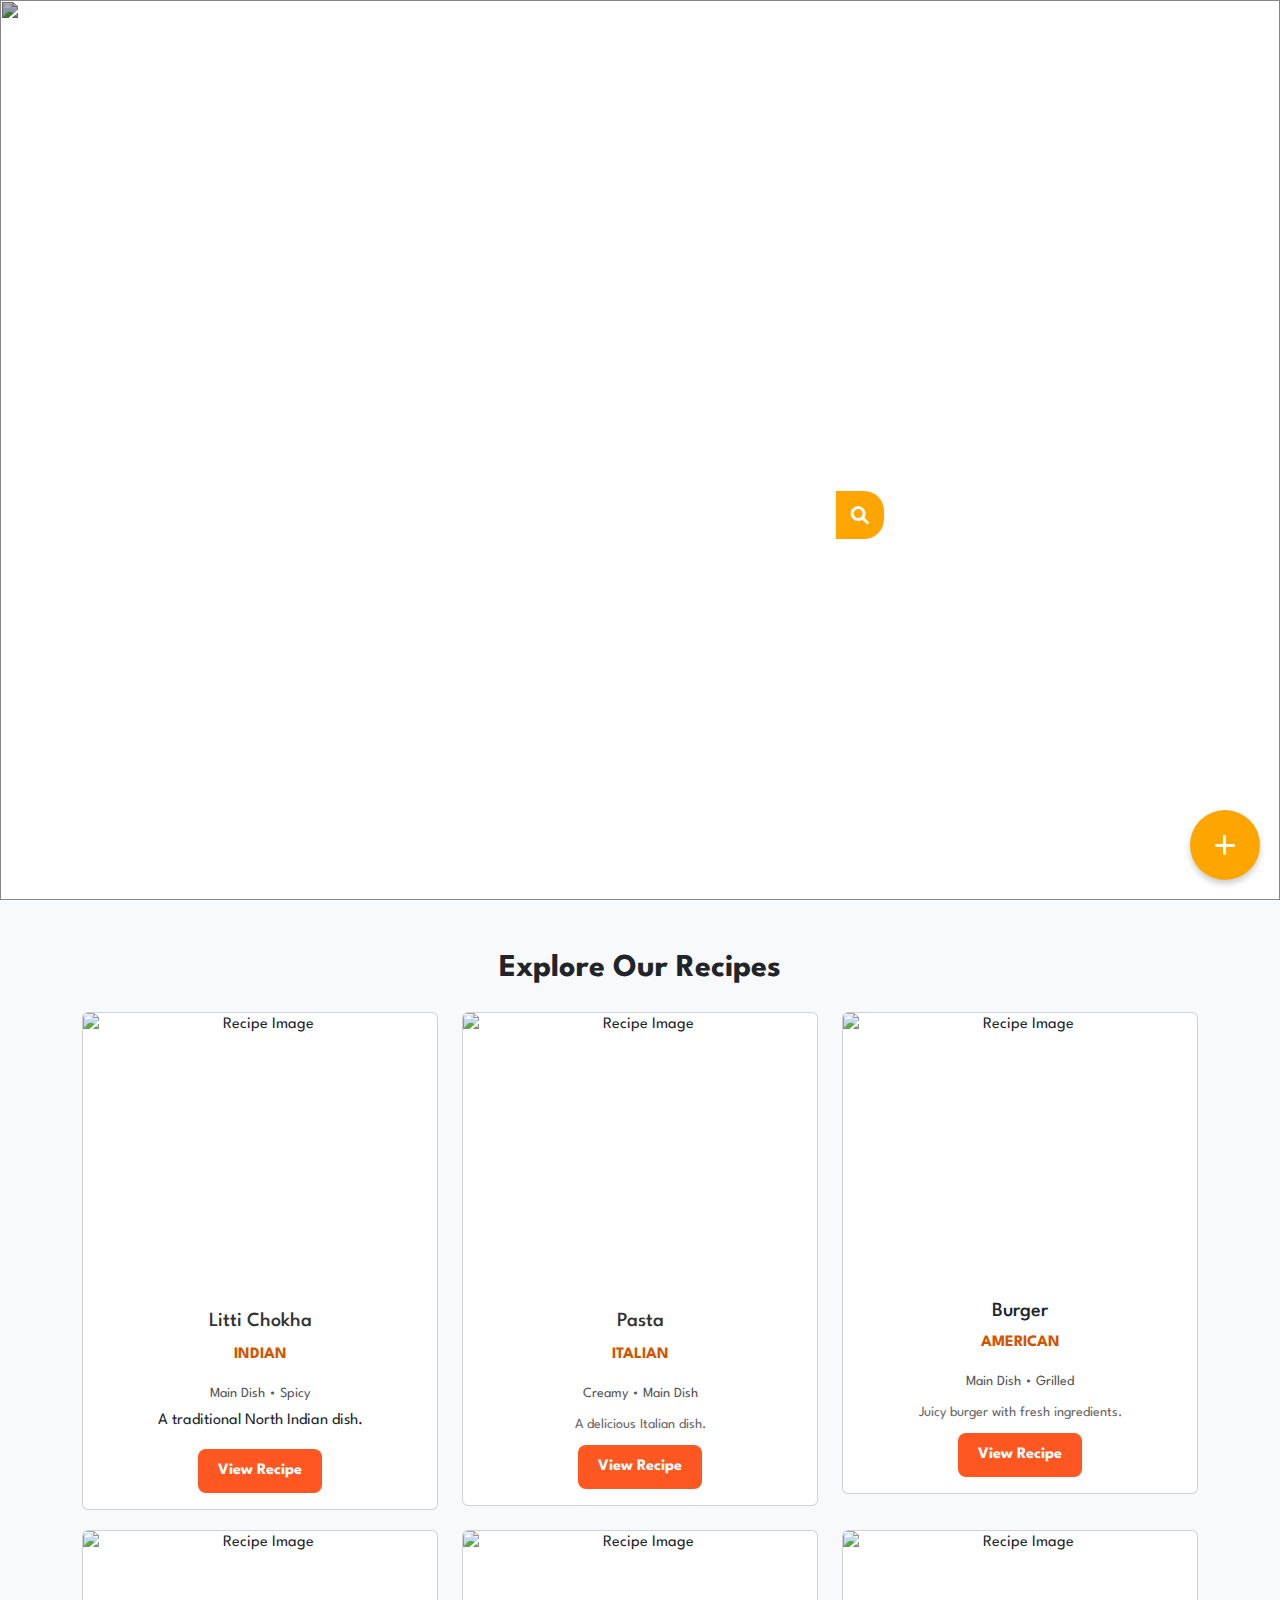
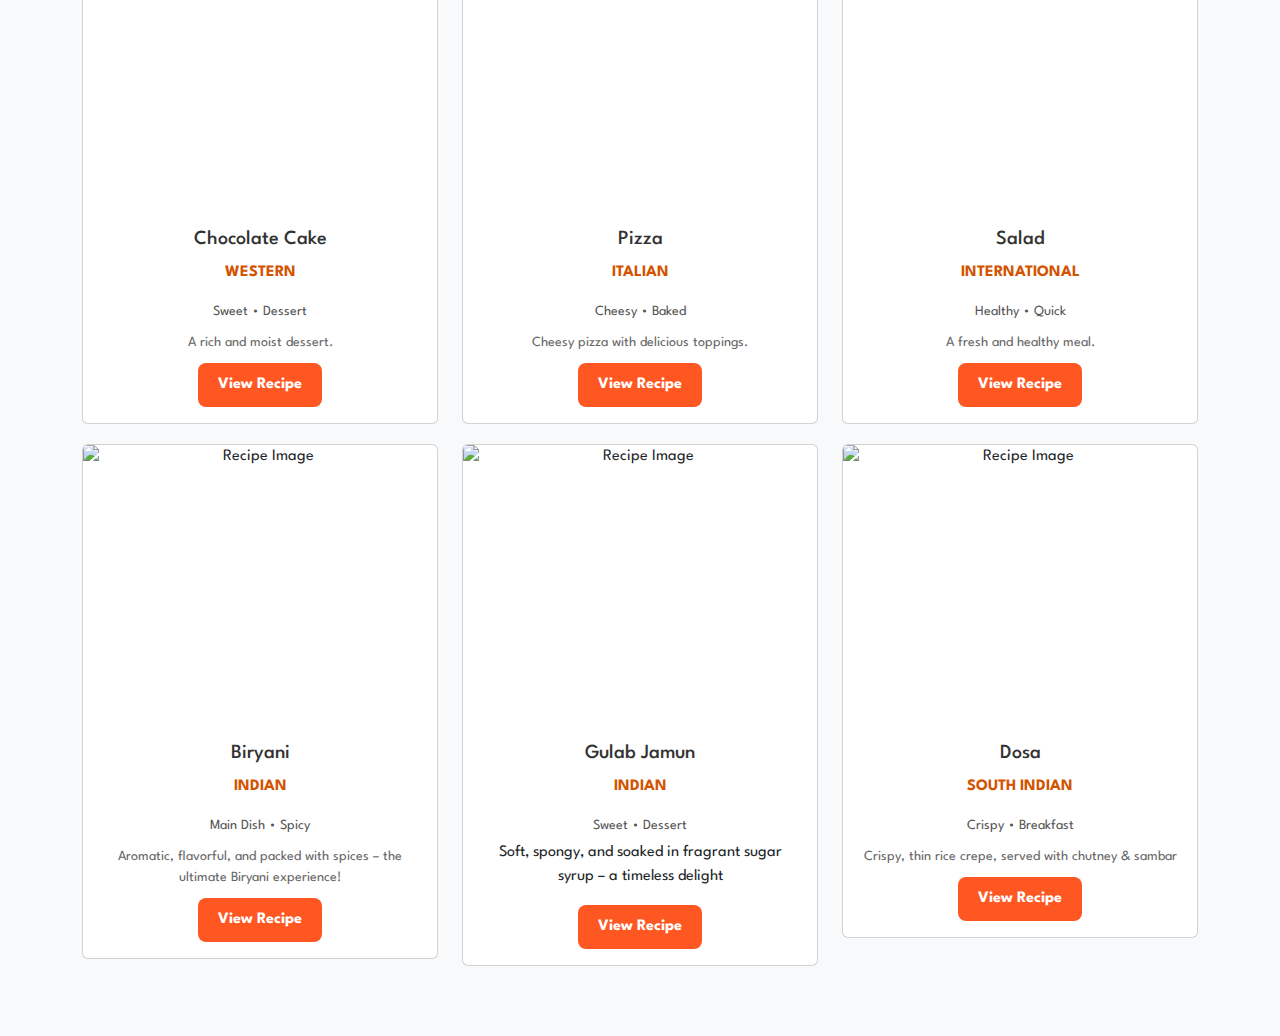
==== frontend/index.html @ 62b8832f "upload" ====
<!DOCTYPE html>
<html lang="en">
<head>
    <meta charset="UTF-8">
    <meta name="viewport" content="width=device-width, initial-scale=1.0">
    <title>Document</title>
    <link rel="stylesheet" href="styles.css">
    <link rel="stylesheet" href="https://cdnjs.cloudflare.com/ajax/libs/font-awesome/6.0.0/css/all.min.css">
    <link href="https://cdn.jsdelivr.net/npm/bootstrap@5.3.0/dist/css/bootstrap.min.css" rel="stylesheet">
</head>
<body>
    <button class="upload-btn" data-bs-target="#addRecipe1ModalToggle" data-bs-toggle="modal">
        <i class="fa-solid fa-plus"></i>
    </button>

    <div class="modal fade" id="addRecipe1ModalToggle" aria-hidden="true" aria-labelledby="addRecipe1ModalToggleLabel" tabindex="-1">
        <div class="modal-dialog modal-dialog-centered">
          <div class="modal-content">
            <div class="modal-header">
              <h1 class="modal-title fs-5" id="addRecipe1ModalToggleLabel">ADD RECIPE</h1>
              <button type="button" class="btn-close" data-bs-dismiss="modal" aria-label="Close"></button>
            </div>
            <div class="modal-body">
                <!-- <div class="progress-container">
                    <div class="step active">1</div>
                    <div class="step">2</div>
                    <div class="step">3</div>
                    <div class="step">4</div>
                </div> -->
                <p><strong>Step 1: Add Basic Recipe Information</strong></p>

                <form id="recipeForm1" action="#" method="GET">
                    <div >
                        <label for="title" >Title</label>
                        <input type="text"  id="title" placeholder="Enter recipe title" required>
                    </div>

                    <div >
                        <label for="description">Description</label>
                        <textarea  id="description" rows="3" cols="50" placeholder="Enter recipe description"></textarea>
                    </div>

                    <div >
                        <label for="dropdown">Cuisine:</label>
                        <div class="dropdown">
                            <button class="dropdown-btn dropdown-toggle" type="button" data-bs-toggle="dropdown" aria-expanded="false">
                                Select cuisines
                            </button>
                            <ul class="dropdown-menu">
                              <li class="dropdown-item" onclick="selectCuisine('Mexican')">Mexican</li>
                              <li class="dropdown-item" onclick="selectCuisine('Indian')">Indian</li>
                              <li class="dropdown-item" onclick="selectCuisine('Italian')">Italian</li>
                              <li class="dropdown-item" onclick="selectCuisine('Chinese')">Chinese</li>                              
                            </ul>
                        </div>
                        <div class="selected-cuisine" id="selected-cuisine"></div>                     
                    </div>

                    <div>
                        <label >Veg/Non-Veg</label>
                        <div class="radio-group">
                            <div class="veg" >
                                <input type="radio" id="veg" name="type" value="veg" checked>
                                <label for="veg">Veg</label>
                            </div>                                   
                            <div class="non-veg">
                                <input type="radio" id="nonveg" name="type" value="nonveg">
                                <label for="nonveg">Non-Veg</label>
                            </div>                                    
                        </div>
                    </div>
                </form>
                <div class="buttons">
                    <button type="button" class="close-btn" data-bs-dismiss="modal">Close</button>
                    <button type="button" class="next-btn" data-bs-target="#addRecipe2ModalToggle2" data-bs-toggle="modal">Next</button>
                </div>
            </div>                
            </div>
          </div>
        </div>
      </div>


      <div class="modal fade" id="addRecipe2ModalToggle2" aria-hidden="true" aria-labelledby="addRecipe2ModalToggleLabel2" tabindex="-1">
        <div class="modal-dialog modal-dialog-centered">
          <div class="modal-content">
            <div class="modal-header">
              <h1 class="modal-title fs-5" id="addRecipe2ModalToggleLabel2">ADD RECIPES</h1>
              <button type="button" class="btn-close" data-bs-dismiss="modal" aria-label="Close"></button>
            </div>
            <div class="modal-body">
                <p><strong>Step 2: Add Tags and Captions</strong></p>
                <form id="recipeForm2" action="#" method="GET">
                        <label for="dropdown">Tags:</label>
                        <div class="dropdown">
                            <button class="dropdown-btn dropdown-toggle" type="button" data-bs-toggle="dropdown" aria-expanded="false">
                                Select tags
                            </button>
                            <ul class="dropdown-menu">
                              <li class="dropdown-item" onclick="selectTag('Healthy')">Healthy</li>
                              <li class="dropdown-item" onclick="selectTag('Vegan')">Vegan</li>
                              <li class="dropdown-item" onclick="selectTag('Dessert')">Dessert</li>
                              <li class="dropdown-item" onclick="selectTag('Main Dish')">Main Dish</li>  
                              <li class="dropdown-item" onclick="selectTag('Soup')">Soup</li>  
                              <li class="dropdown-item" onclick="selectTag('Salad')">Salad</li>                              
                            </ul>
                        </div>
                        <div class="selected-tag" id="selected-tag"></div>
                        <div>
                            <label for="caption">Caption</label>
                            <textarea  id="caption" rows="2" cols="50" placeholder="Enter a caption for your recipe"></textarea>
                        </div>
                </form>
                <div class="buttons">
                    <button type="button" class="close-btn" data-bs-dismiss="modal">Close</button>
                <div>
                    <button type="button" class="back-btn" data-bs-target="#addRecipe1ModalToggle" data-bs-toggle="modal">Back</button>
                    <button type="button" class="next-btn" data-bs-target="#addRecipe3ModalToggle3" data-bs-toggle="modal">Next</button>
                </div>                
                </div>
            </div>
          </div>
        </div>
      </div>
  


      <div class="modal fade" id="addRecipe3ModalToggle3" aria-hidden="true" aria-labelledby="addRecipe3ModalToggleLabel3" tabindex="-1">
        <div class="modal-dialog modal-dialog-centered">
          <div class="modal-content">
            <div class="modal-header">
              <h1 class="modal-title fs-5" id="addRecipe3ModalToggleLabel3">ADD RECIPES</h1>
              <button type="button" class="btn-close" data-bs-dismiss="modal" aria-label="Close"></button>
            </div>
            <div class="modal-body">
                <p><strong>Step 3: Add Ingredients and Steps</strong></p>
                <form id="recipeForm3" action="#" method="GET">    
                    <div >
                        <label for="ingredients" >Ingredients:</label>
                        <input type="text"  id="ingredients" placeholder="Enter the ingredients">
                    </div>
                    <div class="selected-ingredients" id="selected-ingredients"></div>  
                    <div class="add-ing add-btn">Add Ingredient</div>    
                    
                    <div >
                        <label for="step">Steps:</label>
                        <textarea  id="step" rows="2" placeholder="Enter the steps"></textarea>
                    </div>
                    <div class="instructions" id="instructions"></div> 
                    <div class="add-step add-btn">Add the step</div>  
                </form>
                <div class="buttons">
                    <button type="button" class="close-btn" data-bs-dismiss="modal">Close</button>
                <div>
                    <button type="button" class="back-btn" data-bs-target="#addRecipe2ModalToggle2" data-bs-toggle="modal">Back</button>
                    <button type="button" class="next-btn" data-bs-target="#addRecipe4ModalToggle4" data-bs-toggle="modal">Next</button>
                </div>                
                </div>
            </div>
          </div>
        </div>
      </div>




      <div class="modal fade" id="addRecipe4ModalToggle4" aria-hidden="true" aria-labelledby="addRecipe4ModalToggleLabel4" tabindex="-1">
        <div class="modal-dialog modal-dialog-centered">
          <div class="modal-content">
            <div class="modal-header">
              <h1 class="modal-title fs-5" id="addRecipe4ModalToggleLabel4">ADD RECIPES</h1>
              <button type="button" class="btn-close" data-bs-dismiss="modal" aria-label="Close"></button>
            </div>
            <div class="modal-body">
                <p><strong>Step 4: Add an Image</strong></p>
                <form action="/upload" method="post" enctype="multipart/form-data">
                    <label for="file">Choose an image:</label>
                    <input type="file" id="file" name="file" accept="image/*">
                    <p id="file-error" style="color: red; display: none;">Only image files are allowed!</p>
                    <br>
                    <img id="preview" src="" alt="Image Preview">
                </form>        
                
                <div class="buttons">
                    <button type="button" class="close-btn" data-bs-dismiss="modal">Close</button>
                <div>
                    <button type="button" class="back-btn" data-bs-target="#addRecipe3ModalToggle3" data-bs-toggle="modal">Back</button>
                    <button type="button" class="next-btn">Post</button>
                </div>                
                </div>
            </div>
          </div>
        </div>
      </div>





    
      
    <main>
        <section class="title">
            <div class="bgimage">
                <img src="https://images.pexels.com/photos/1640773/pexels-photo-1640773.jpeg" alt="">
            </div>
            <div class="logo">
                <p>Recipe Nest</p>
            </div>
            <form action="#" method="GET" class="search">
                <div class="search-bar">
                    <input type="text" name="query" placeholder="Search for recipes...">
                </div>
                <button type="submit" class="search-button">
                    <i class="fa-solid fa-magnifying-glass"></i>
                </button>                
            </form>
            <div class="filter">
                <button type="button" data-bs-toggle="modal" data-bs-target="#filterModal">
                    <span>Advanced filter</span>
                    <i class="fa-solid fa-filter"></i>   
                </button>                             
            </div>
            <div class="modal fade" id="filterModal" tabindex="-1" aria-labelledby="filterModalLabel" aria-hidden="true">
                <div class="modal-dialog">
                    <div class="modal-content">
                        <div class="modal-header">
                            <h1 class="modal-title fs-5" id="filterModalLabel">Filter Recipes</h1>
                            <button type="button" class="btn-close" data-bs-dismiss="modal" aria-label="Close"></button>
                        </div>
                        <div class="modal-body">
                            <form action="#" method="GET" id="filterform">
                                <div class="radio-group">
                                    <div class="veg" >
                                        <input type="radio" id="veg" name="type" value="veg" checked>
                                        <label for="veg">Veg</label>
                                    </div>                                   
                                    <div class="non-veg">
                                        <input type="radio" id="nonveg" name="type" value="nonveg">
                                        <label for="nonveg">Non-Veg</label>
                                    </div>                                    
                                </div>
                        
                                <label for="cuisine">Select Cuisine:</label>
                                <select id="cuisine" name="cuisine">
                                    <option value="" disabled selected hidden>Choose Cuisine</option>
                                    <option value="indian">Indian</option>
                                    <option value="italian">Italian</option>
                                    <option value="chinese">Chinese</option>
                                    <option value="mexican">Mexican</option>
                                </select>
                        
                                <label for="ingredients">Ingredients (comma separated):</label>
                                <input type="text" id="ingredients" name="ingredients" placeholder="e.g., Tomato, Onion, Cheese">
                        
                                <label for="exclude">Exclude Ingredients:</label>
                                <input type="text" id="exclude" name="exclude" placeholder="e.g., Nuts, Dairy">
                        
                                <label for="sort">Sort Recipes By:</label>
                                <select id="sort" name="sort">
                                    <option value="">Select Sorting</option>
                                    <option value="time">Cooking Time</option>
                                    <option value="ingredients_count">Number of Ingredients</option>
                                </select> 
                                <div class="buttons">
                                    <button type="button" class="close-btn" data-bs-dismiss="modal">Close</button>
                                    <button type="submit" class="apply-btn">Search Recipes</button>                                      
                                </div> 
                                                 
                                
                            </form>
                        </div>
        
                    </div>
                </div>
            </div>
        </section>



    <!-- Recipe Section -->
    <section class="recipes-section">
        <h2 class="mb-4 fw-bold">Explore Our Recipes</h2>
        <div class="container">
            <div class="row">
                <!-- Recipe Card 1 -->
                <div class="col-md-6 col-lg-4">
                    <div class="card recipe-card">
                        <img src="https://www.secondrecipe.com/wp-content/uploads/2021/01/bihari-litti-chokha.jpg" class="card-img-top" alt="Recipe Image">
                        <div class="card-body">
                            <h3>Litti Chokha</h3>
                            <p class="cuisine">Indian</p>
                            <p class="tags">Main Dish • Spicy</p>
                            <p class="card-text">A traditional North Indian dish.</p>
                            <a href="#" class="recipe-btn">View Recipe</a>
                        </div>
                    </div>
                </div>

                <!-- Recipe Card 2 -->
                <div class="col-md-6 col-lg-4">
                    <div class="card recipe-card">
                        <img src="https://www.asouthernsoul.com/wp-content/uploads/2022/10/creamy-italian-sausage-pasta-1-3.jpg" class="card-img-top" alt="Recipe Image">
                        <div class="card-body">
                            <h3>Pasta</h3>
                            <p class="cuisine">Italian</p>
                            <p class="tags">Creamy • Main Dish</p>
                            <p class="description">A delicious Italian dish.</p>
                            <a href="#" class="recipe-btn">View Recipe</a>
                        </div>
                    </div>
                </div>

                <!-- Recipe Card 3 -->
                <div class="col-md-6 col-lg-4">
                    <div class="card recipe-card">
                        <img src="https://cdn2.tmbi.com/TOH/Images/Photos/37/1200x1200/exps28800_UG143377D12_18_1b_RMS.jpg" class="card-img-top" alt="Recipe Image">
                        <div class="card-body">
                            <h5 class="card-title">Burger</h5>
                            <p class="cuisine">American</p>
                            <p class="tags">Main Dish • Grilled</p>
                            <p class="description">Juicy burger with fresh ingredients.</p>
                            <a href="#" class="recipe-btn">View Recipe</a>
                        </div>
                    </div>
                </div>

                <!-- Recipe Card 4 -->
                <div class="col-md-6 col-lg-4">
                    <div class="card recipe-card">
                        <img src="https://beyondfrosting.com/wp-content/uploads/2019/01/Chocolate-Cake-Recipe-008.jpg" class="card-img-top" alt="Recipe Image">
                        <div class="card-body">
                            <h3>Chocolate Cake</h3>
                            <p class="cuisine">Western</p>
                            <p class="tags">Sweet • Dessert</p>
                            <p class="description">A rich and moist dessert.</p>
                            <a href="#" class="recipe-btn">View Recipe</a>
                        </div>
                    </div>
                </div>

                <!-- Recipe Card 5 -->
                <div class="col-md-6 col-lg-4">
                    <div class="card recipe-card">
                        <img src="https://images.healthshots.com/healthshots/en/uploads/2023/02/09155200/pizza-1.jpg" class="card-img-top" alt="Recipe Image">
                        <div class="card-body">
                            <h3>Pizza</h3>
                            <p class="cuisine">Italian</p>
                            <p class="tags">Cheesy • Baked</p>
                            <p class="description">Cheesy pizza with delicious toppings.</p>
                            <a href="#" class="recipe-btn">View Recipe</a>
                        </div>
                    </div>
                </div>

                <!-- Recipe Card 6 -->
                <div class="col-md-6 col-lg-4">
                    <div class="card recipe-card">
                        <img src="https://th.bing.com/th/id/OIP.1XVCrv91SKTwnjyen28KfgHaHa?rs=1&pid=ImgDetMain" class="card-img-top" alt="Recipe Image">
                        <div class="card-body">
                            <h3>Salad</h3>
                            <p class="cuisine">International</p>
                            <p class="tags">Healthy • Quick</p>
                            <p class="description">A fresh and healthy meal.</p>
                            <a href="#" class="recipe-btn">View Recipe</a>
                        </div>
                    </div>
                </div>
                <!-- Recipe Card 7-->
                <div class="col-md-6 col-lg-4">
                    <div class="card recipe-card">
                        <img src="https://im.whatshot.in/img/2019/Apr/shutterstock-562943647-cropped-1555313280.jpg" class="card-img-top" alt="Recipe Image">
                        <div class="card-body">
                            <h3>Biryani</h3>
                            <p class="cuisine">Indian</p>
                            <p class="tags">Main Dish • Spicy</p>
                            <p class="description">Aromatic, flavorful, and packed with spices – the ultimate Biryani experience!</p>
                            <a href="#" class="recipe-btn">View Recipe</a>
                        </div>
                    </div>
                </div>
                <!-- Recipe Card 8 -->
                <div class="col-md-6 col-lg-4">
                    <div class="card recipe-card">
                        <img src="https://th.bing.com/th/id/OIP.jHVOWwSFJmKm4WYjoOIS0QHaFk?rs=1&pid=ImgDetMain" class="card-img-top" alt="Recipe Image">
                        <div class="card-body">
                            <h3>Gulab Jamun</h3>
                            <p class="cuisine">Indian</p>
                            <p class="tags">Sweet • Dessert</p>
                            <p class="card-text">Soft, spongy, and soaked in fragrant sugar syrup – a timeless delight</p>
                            <a href="#" class="recipe-btn">View Recipe</a>
                        </div>
                    </div>
                </div>
                <!-- Recipe Card 9 -->
                <div class="col-md-6 col-lg-4">
                    <div class="card recipe-card">
                        <img src="https://jfwonline.com/wp-content/uploads/2016/11/Plain-dosa-JFW-Article.jpg" class="card-img-top" alt="Recipe Image">
                        <div class="card-body">
                            <h3>Dosa</h3>
                            <p class="cuisine">South Indian</p>
                            <p class="tags">Crispy • Breakfast</p>
                            <p class="description">Crispy, thin rice crepe, served with chutney & sambar</p>
                            <a href="#" class="recipe-btn">View Recipe</a>
                        </div>
                    </div>
                </div>
            </div>
        </div>
    </section>




    </main>
    <script src="https://cdn.jsdelivr.net/npm/bootstrap@5.3.0/dist/js/bootstrap.bundle.min.js"></script>
    <script type="text/javascript" src="script.js"></script>
</body>
</html>
---- frontend/styles.css ----
@import url('https://fonts.googleapis.com/css2?family=Dancing+Script:wght@400..700&display=swap');
@import url('https://fonts.googleapis.com/css2?family=League+Spartan:wght@100..900&display=swap');

* {
    padding: 0;
    margin: 0;
    box-sizing: border-box;
    font-family: 'League Spartan', sans-serif;
}

body {
    width: 100vw;
    height: 100vh;
    overflow-x: hidden;
}
.upload-btn {
    position: fixed;
    bottom: 20px;
    right: 20px;
    background-color: orange;
    color: white;
    border: none;
    border-radius: 50%;
    width: 70px;
    height: 70px;
    font-size: 24px;
    display: flex;
    align-items: center;
    justify-content: center;
    box-shadow: 0px 4px 6px rgba(0, 0, 0, 0.2);
    cursor: pointer;
    transition: all 0.3s ease-in-out;
    z-index: 20;
}

.upload-btn:hover {
    background-color: rgb(204, 133, 1);
    transform: scale(1.1);
}


.title {
    position: relative;
    width: 100%;
    height: 100vh;
    color: white;
    display: flex;
    justify-content: center;
    align-items: center;
    flex-direction: column;
    text-align: center;
}

/* Background image and overlay */
.bgimage {
    position: absolute;
    top: 0;
    left: 0;
    right: 0;
    bottom: 0;
    z-index: -1;
}

.bgimage img {
    width: 100%;
    height: 100%;
    object-fit: cover;
    object-position: center;
    filter: brightness(0.7);
}

.logo p{
    font-size: 8rem;
    font-weight: bolder;
    color: white;
}

.search {
    display: flex;
    align-items: center;
    border: 2px solid white;
    border-radius: 20px;
    margin-bottom: 30px;
}

.search-bar {
    display: flex;
    align-items: center;
    position: relative;
}

.search-bar input {
    padding: 10px;
    width: 440px;
    border: none;
    background: transparent;
    outline: none;
    font-size: 18px;
    color: white; /* Text color inside the input field */
    border-radius: 20px 0 0 20px; /* Rounded corners on the left */
}
.search-bar input::placeholder {
    color: rgba(255, 255, 255, 0.7);
}
.search-bar input:focus {
    border: 1px solid orange; /* Border change on focus for better UX */
    transition: border 0.3s ease-in-out;
}

.search-button {
    background-color: orange;
    border-radius: 0 20px 20px 0; /* Rounded corners on the right */
    display: flex;
    justify-content: center;
    align-items: center;
    cursor: pointer;
    border: none;
}

.search-button i {
    font-size: 18px;
    color: white; /* White icon for better contrast */
    padding: 15px;
}

.search-button:hover{
    background-color:rgb(204, 133, 1);;
}

.filter{
   font-size: 30px;
}
.filter button{
    border: none;
    background: transparent;
    color: white;
    font-size: 2rem;
}




/* Ensure modal content is visible */
.modal-content {
    background: white;  /* White background for contrast */
    color: black;        /* Black text for readability */
    border-radius: 10px; /* Smooth rounded corners */
    padding: 20px;
}

/* Modal Header */
#filterModal{
    color: black;
    text-align: left;
    font-size: 18px;
}
.modal-header h1 {
    font-size: 1.5rem;
    margin: 0px;
}
.modal-header .btn-close{
    transition: all 0.3s ease-in;
}
.modal-header .btn-close:hover{
    background-color: orange;
}
/* Label Styling */
.modal-body label {
    display: block;
    margin: 10px 0px;
}

.modal-body .radio-group label{
    margin: 0;
}
/* Radio Button Group */
.modal-body .radio-group {
    display: flex;
    align-items: center;
    gap: 20px;
    flex-wrap: wrap;
}
.modal-body .radio-group div {
    display: flex;
    align-items: center;
    gap: 5px; /* Space between radio button and label */
    flex: 0; /* Prevents unwanted stretching */
    white-space: nowrap; /* Ensures text doesn't wrap */
}
.modal-body .radio-group input {
    accent-color: black; /* Custom color for radio buttons */
}


/* Select & Input Fields */
.modal-body select,
.modal-body input,
.modal-body textarea,
.modal-body .dropdown-btn {
    width: 100%;
    padding: 10px;
    border: 1px solid #ccc;
    border-radius: 5px;
    font-size: 16px;
    color: black; /* Ensure input text is visible */
    background: white; /* Maintain contrast */
}
.modal-body .dropdown-btn{
    text-align: left;
    opacity: 0.6;
    font-weight:500; 
    display: flex; 
    justify-content: space-between; /* Push text left, icon right */
    align-items: center; 
}
.dropdown-btn::after {
    margin-left: auto; /* Push the caret icon to the right */
}
.modal-body .dropdown{
    width: 100%;
    position: relative;
}
.modal-body .dropdown-menu,.dropdown-item {
    width: 100%; /* Ensures dropdown width matches button */
}

/* Make the default placeholder color match input placeholders */
select {
    opacity: 0.7; /* Adjust to match input placeholder */
}


#filterModal .buttons{
    display: flex;
    justify-content: flex-end;
    gap: 10px;
    margin-top: 15px;
}


/* Modal Buttons */
.modal-body button {
    font-size: 18px;
    padding: 5px 13px;
    cursor: pointer;
    border-radius: 5px;
    transition: all 0.3s ease-in;
    font-weight: 700;
}

.modal-body .close-btn,.back-btn,.add-btn{
    color: grey;
    background: transparent;
    border: 2px solid grey;
}
.modal-body .close-btn:hover,.back-btn:hover,.add-btn:hover{
    color: orange;
    border-color:orange ;

}
.modal-body .apply-btn,.next-btn{
    background: orange;      
    color: white;  
    border: 2px solid orange;
}
.modal-body .apply-btn:hover,.next-btn:hover {
    background: rgb(204, 133, 1);
    border-color:  orange;
}




/* ADD RECIPES MODAL */

/* Modal Styles */
.modal-content {
    padding: 20px;
    border-radius: 10px;
}

/* Progress Steps
.progress-container {
    display: flex;
    align-items: center;
    justify-content: space-between;
    width: 80%;
    margin: 50px auto;
    position: relative;
}

.step {
    width: 30px;
    height: 30px;
    border-radius: 50%;
    background: white;
    border: 3px solid #ddd;
    display: flex;
    align-items: center;
    justify-content: center;
    font-weight: bold;
    position: relative;
    z-index: 1;
}

.progress-container::before {
    content: "";
    position: absolute;
    top: 50%;
    left: 0;
    width: 100%;
    height: 4px;
    background: #ddd;
    z-index: -1; 
}

.step.active {
    border-color: orange;
    background: orange;
    color: white;
} */

#addRecipe1ModalToggle .buttons{
    display: flex;
    justify-content: space-between;
    margin-top: 15px;
}

#addRecipe2ModalToggle2 .buttons{
    display: flex;
    justify-content: space-between;
}
#addRecipe3ModalToggle3 .buttons{
    display: flex;
    justify-content: space-between;
    margin-top: 15px;
}
#addRecipe4ModalToggle4 .buttons{
    display: flex;
    justify-content: space-between;
    margin-top: 15px;
}
.keywords-cuisine,.keywords-tag, .keywords-ingredient, .keywords-ingredient {
    background: rgb(148, 147, 147);
    font-size: 16px;
    padding: 3px 7px;
    border-radius: 5px;
    color: white;
    display: inline-flex;
    align-items: center;
    margin: 5px;
}
.keywords-cuisine .btn-close ,.keywords-tag .btn-close, .keywords-ingredient .btn-close, .keywords-ingredient .btn-close {
    transform: scale(0.7);
    margin: 0;
    padding: 0;
}

.add-btn{
    width: 120px;
    font-size: 16px;
    padding: 5px 13px;
    cursor: pointer;
    border-radius: 5px;
    transition: all 0.3s ease-in;
    font-weight: 700;
    border: 1px solid gray;
}
.add-ing{
    margin-top: 10px;
    width: 135px;
}
#preview{
    margin-top: 10px;
    width: 100%;
    height: 100px;
}

.modal-body img{
    object-fit: cover;
    border-radius: 5px;
}


.recipes-section {
    padding: 50px 20px;
    text-align: center;
    background-color: #f8f9fa;
}

.recipe-card {
    margin-bottom: 20px;
    overflow: hidden;
    border-radius: 10px;
    transition: transform 0.3s ease-in-out, box-shadow 0.3s ease-in-out;
}
.recipe-card img {
    height: 30vh;  /* Responsive height: 30% of viewport height */
    object-fit: cover; /* Crop and fit images */
    width: 100%; /* Make sure they stretch to full width */
    transition: transform 0.3s ease-in-out, filter 0.3s ease-in-out;
}

@media (max-width: 768px) {
    .recipe-card img {
        height: 25vh;  /* Smaller height on mobile */
    }
}

.container {
    max-width: 100%;
    padding: 0 20px;
}
/* Hover effect */
.recipe-card:hover {
    transform: scale(1.05); /* Slight zoom-in effect */
    box-shadow: 0px 5px 15px rgba(0, 0, 0, 0.3); /* Add shadow for depth */
}

.recipe-card h3 {
    font-size: 20px;
    margin: 10px 0;
    color: #333;
}

/* Cuisine Tag */
.cuisine {
    font-weight: bold;
    color: #d35400;
    font-size: 16px;
    text-transform: uppercase;
}

/* Tags Styling */
.tags {
    color: #555;
    font-size: 14px;
    margin: 5px 0;
}

/* Description */
.description {
    font-size: 14px;
    color: #666;
    margin: 10px 0;
}

/* Button Styling */
.details-btn {
    background: #ff6b35;
    color: white;
    border: none;
    padding: 10px 15px;
    border-radius: 8px;
    font-size: 14px;
    cursor: pointer;
    transition: 0.3s;
}

.details-btn:hover {
    background: #e65100;
}
.recipe-btn {
    display: inline-block;
    background-color: #ff5722; /* A warm orange shade */
    color: white;
    padding: 10px 20px;
    border-radius: 8px;
    text-decoration: none;
    font-weight: bold;
    transition: 0.3s ease;
}

.recipe-btn:hover {
    background-color: #e64a19; /* Darker shade on hover */
}
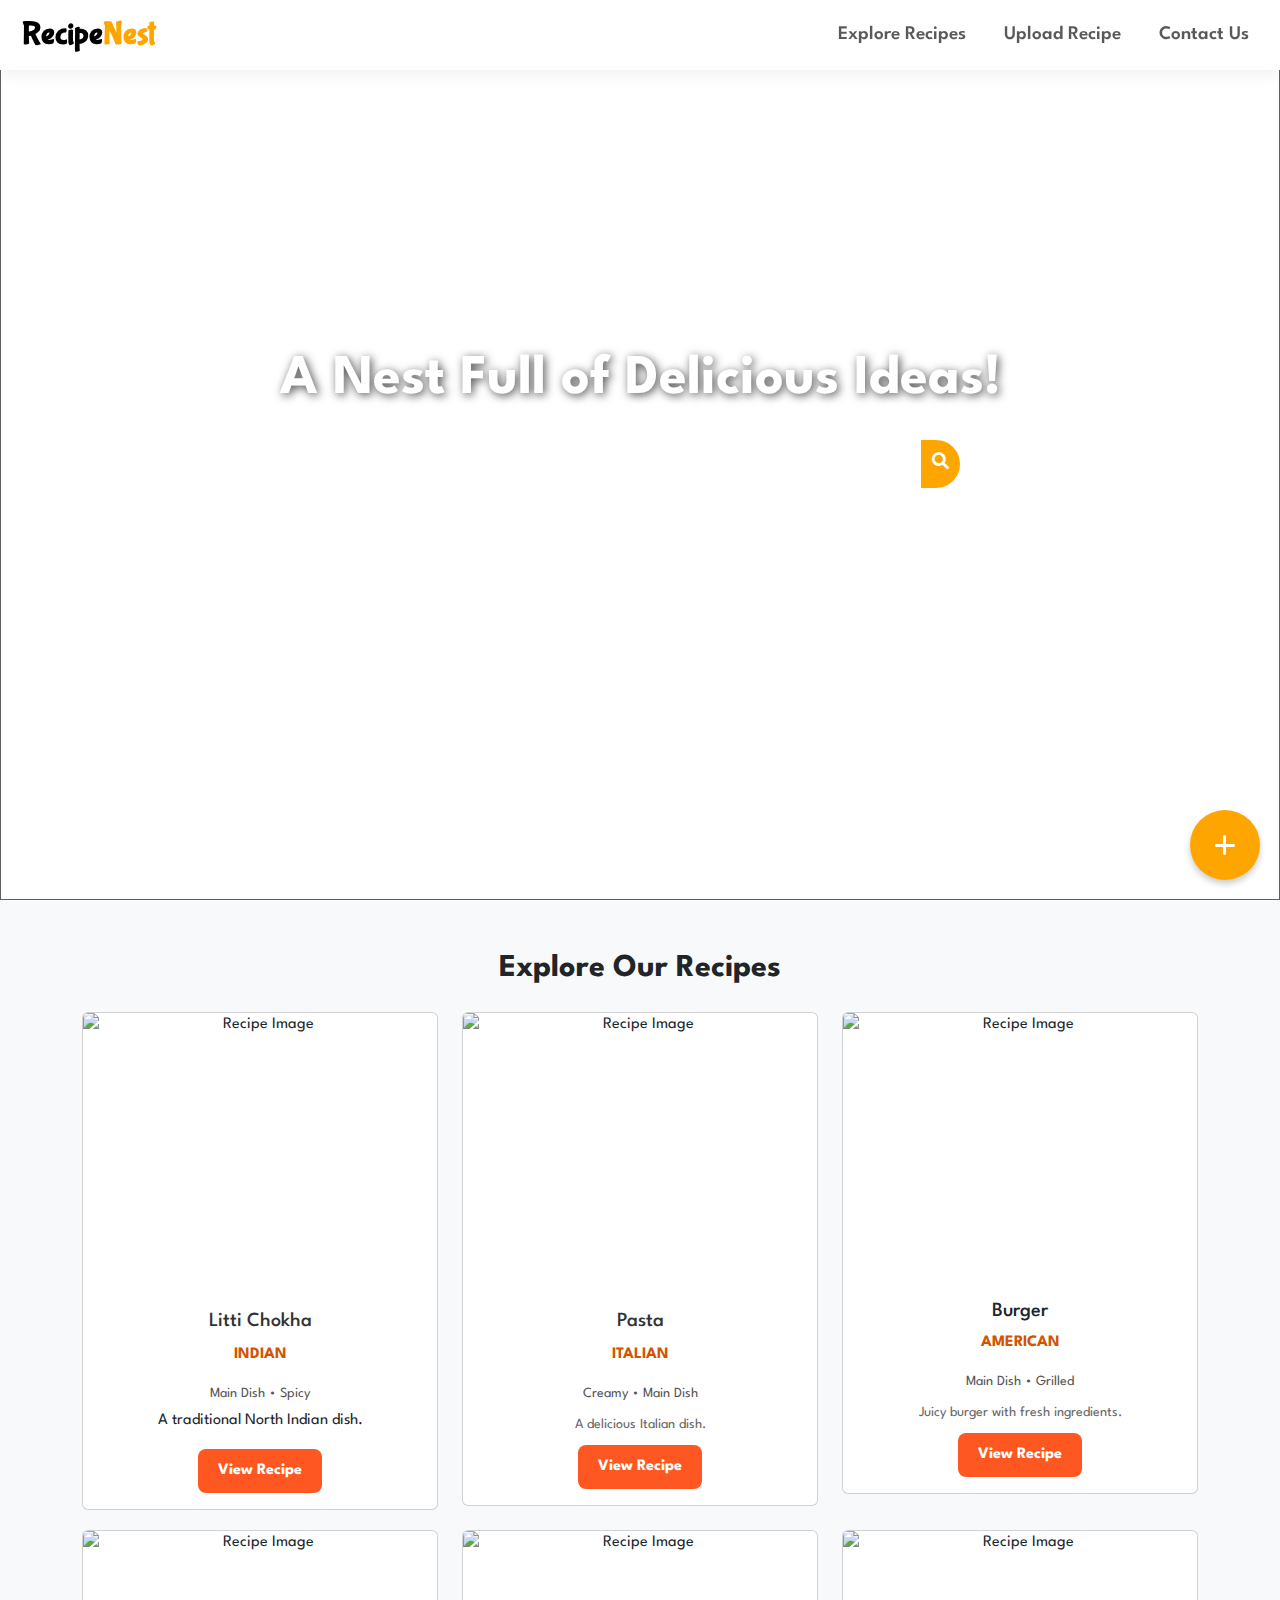
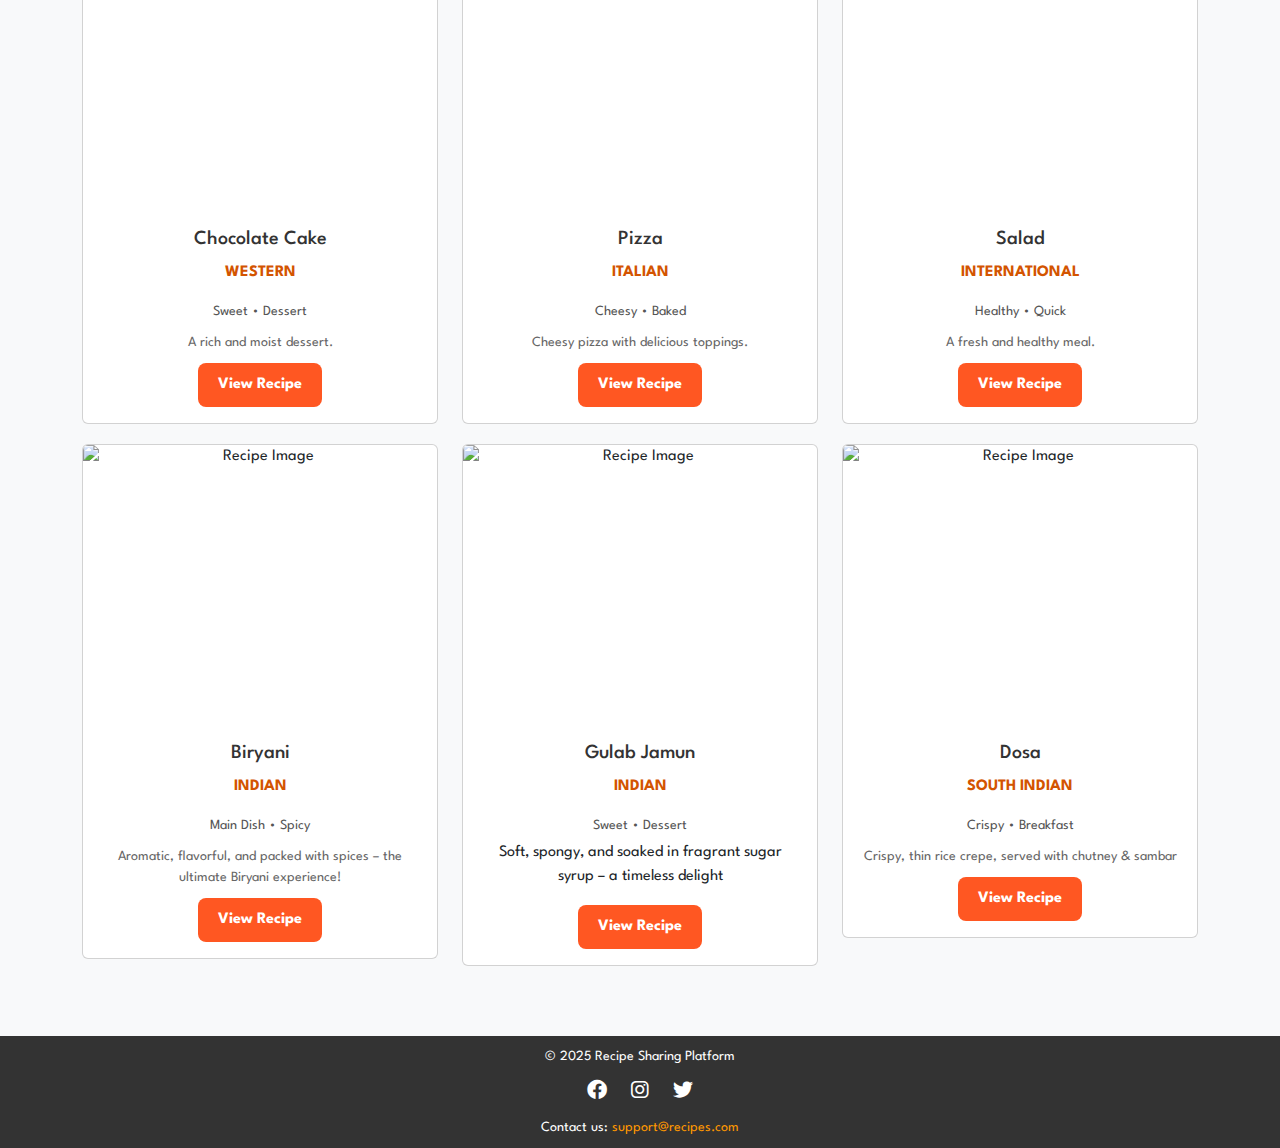
==== commit 84f6865a: "-" ====
--- a/frontend/index.html
+++ b/frontend/index.html
@@ -9,11 +9,33 @@
     <link href="https://cdn.jsdelivr.net/npm/bootstrap@5.3.0/dist/css/bootstrap.min.css" rel="stylesheet">
 </head>
 <body>
-    <button class="upload-btn" data-bs-target="#addRecipe1ModalToggle" data-bs-toggle="modal">
+    <nav class="navbar navbar-expand-lg fixed-top">
+        <div class="container-fluid">
+          <a class="navbar-brand logo" href="index.html">
+            <span class="logo-text" style="color: black;">Recipe</span><span class="logo-text" style="color: orange;">Nest</span>
+          </a>
+    
+          <!-- Toggle Button -->
+          <button class="navbar-toggler" type="button" data-bs-toggle="collapse" data-bs-target="#navbarNav">
+            <i class="fa-solid fa-bars" style="color: white;"></i>
+          </button>
+    
+          <!-- Navbar Links -->
+          <div class="collapse navbar-collapse justify-content-end" id="navbarNav">
+            <ul class="navbar-nav ms-auto">
+              <li class="nav-item"><a class="nav-link" href="#">Explore Recipes</a></li>
+              <li class="nav-item"><a class="nav-link" href="upload.html" >Upload Recipe</a></li>
+              <li class="nav-item"><a class="nav-link" href="contact.html">Contact Us</a></li>
+              
+            </ul>
+          </div>
+        </div>
+      </nav>
+    <button class="upload-btn" onclick="window.location.href='upload.html'">
         <i class="fa-solid fa-plus"></i>
     </button>
 
-    <div class="modal fade" id="addRecipe1ModalToggle" aria-hidden="true" aria-labelledby="addRecipe1ModalToggleLabel" tabindex="-1">
+    <!-- <div class="modal fade" id="addRecipe1ModalToggle" aria-hidden="true" aria-labelledby="addRecipe1ModalToggleLabel" tabindex="-1">
         <div class="modal-dialog modal-dialog-centered">
           <div class="modal-content">
             <div class="modal-header">
@@ -21,12 +43,6 @@
               <button type="button" class="btn-close" data-bs-dismiss="modal" aria-label="Close"></button>
             </div>
             <div class="modal-body">
-                <!-- <div class="progress-container">
-                    <div class="step active">1</div>
-                    <div class="step">2</div>
-                    <div class="step">3</div>
-                    <div class="step">4</div>
-                </div> -->
                 <p><strong>Step 1: Add Basic Recipe Information</strong></p>
 
                 <form id="recipeForm1" action="#" method="GET">
@@ -193,7 +209,7 @@
         </div>
       </div>
 
-
+ -->
 
 
 
@@ -204,8 +220,8 @@
             <div class="bgimage">
                 <img src="https://images.pexels.com/photos/1640773/pexels-photo-1640773.jpeg" alt="">
             </div>
-            <div class="logo">
-                <p>Recipe Nest</p>
+            <div class="tag-line">
+                <p>A Nest Full of Delicious Ideas!</p>
             </div>
             <form action="#" method="GET" class="search">
                 <div class="search-bar">
@@ -217,7 +233,7 @@
             </form>
             <div class="filter">
                 <button type="button" data-bs-toggle="modal" data-bs-target="#filterModal">
-                    <span>Advanced filter</span>
+                    <span> Click Here for Advanced filters</span>
                     <i class="fa-solid fa-filter"></i>   
                 </button>                             
             </div>
@@ -411,6 +427,20 @@
 
 
 
+    <footer>
+        <div class="footer-container">
+            <p>&copy; 2025 Recipe Sharing Platform</p>
+            <div class="social-links">
+                <a href="#"><i class="fab fa-facebook"></i></a>
+                <a href="#"><i class="fab fa-instagram"></i></a>
+                <a href="#"><i class="fab fa-twitter"></i></a>
+            </div>
+            <p>Contact us: <a href="mailto:support@recipes.com">support@recipes.com</a></p>
+        </div>
+    </footer>
+
+
+
 
     </main>
     <script src="https://cdn.jsdelivr.net/npm/bootstrap@5.3.0/dist/js/bootstrap.bundle.min.js"></script>
--- a/frontend/styles.css
+++ b/frontend/styles.css
@@ -1,6 +1,6 @@
 @import url('https://fonts.googleapis.com/css2?family=Dancing+Script:wght@400..700&display=swap');
 @import url('https://fonts.googleapis.com/css2?family=League+Spartan:wght@100..900&display=swap');
-
+@import url('https://fonts.googleapis.com/css2?family=Bubblegum+Sans&display=swap');
 * {
     padding: 0;
     margin: 0;
@@ -8,11 +8,170 @@
     font-family: 'League Spartan', sans-serif;
 }
 
+html {
+    scroll-behavior: smooth; 
+}
+
 body {
     width: 100vw;
     height: 100vh;
     overflow-x: hidden;
-}
+    background-color: #f8f9fa;
+}
+
+a {
+    text-decoration: none;
+}
+
+/* Navbar */
+.navbar {
+    background-color: white;
+    box-shadow: 0 5px 15px rgba(0, 0, 0, 0.06);
+    padding: 12px 20px;
+    height: 70px;
+}
+
+.logo {
+    margin: 10px;
+}
+
+.logo-text {
+    font-family: 'Bubblegum Sans', cursive;
+    font-size: 2rem;
+    font-weight: bolder;
+}
+
+/* Navbar Items */
+.nav-item {
+    font-size: 1.2rem;
+    font-weight: 600;
+    padding: 11px;
+    transition: 0.3s;
+}
+
+.nav-link {
+    font-size: 1.2rem;
+    color: black;
+    transition: color 0.3s;
+}
+
+.nav-item:hover {
+    background-color: rgba(255, 165, 0, 0.2);
+    border-radius: 5px;
+}
+
+/* Navbar Toggler */
+.navbar-toggler {
+    border: none;
+}
+
+.navbar-toggler:focus {
+    box-shadow: none;
+}
+
+/* Mobile Dropdown Menu */
+@media (max-width: 992px) {
+    .navbar-collapse {
+        background-color: white;
+        padding: 10px;
+        box-shadow: -5px 5px 15px rgba(0, 0, 0, 0.2);
+        border-radius: 0 0 10px 10px;
+    }
+}
+
+/* Hero Section */
+.title {
+    position: relative;
+    width: 100%;
+    height: 100vh;
+    display: flex;
+    justify-content: center;
+    align-items: center;
+    flex-direction: column;
+    text-align: center;
+    color: white;
+}
+
+/* Background Image */
+.bgimage {
+    position: absolute;
+    top: 0;
+    left: 0;
+    width: 100%;
+    height: 100%;
+    z-index: -1;
+    filter: brightness(0.5);
+}
+
+.bgimage img {
+    width: 100%;
+    height: 100%;
+    object-fit: cover;
+}
+
+/* Tag Line */
+
+.tag-line p {
+    font-size: 3.5rem;
+    font-weight: bold;
+    text-shadow: 2px 2px 10px rgba(0, 0, 0, 0.7);
+}
+
+/* Search Bar */
+.search {
+    display: flex;
+    align-items: center;
+    border: 2px solid white;
+    border-radius: 30px;
+    overflow: hidden;
+    transition: 0.3s;
+}
+
+.search-bar input {
+    padding: 8px 13px;
+    width: 600px;
+    border: none;
+    background: transparent;
+    outline: none;
+    font-size: 20px;
+    color: white;
+}
+
+.search-bar input::placeholder {
+    color: rgba(255, 255, 255, 0.7);
+}
+
+.search-button {
+    background-color: orange;
+    border: none;
+    padding: 11px;
+    cursor: pointer;
+    transition: background-color 0.3s;
+    color: white;
+    font-size: 17px;
+}
+
+.search-button:hover {
+    background-color: rgb(204, 133, 1);
+}
+
+/* Filter Button */
+.filter button {
+    margin: 10px;
+    background: transparent;
+    border: none;
+    color: white;
+    font-size: 1.5rem;
+    padding: 8px 20px;
+    border-radius: 5px;
+    transition: 0.3s;
+}
+
+.filter button:hover {
+    outline: 1px solid orange;
+}
+
+/* Upload Button */
 .upload-btn {
     position: fixed;
     bottom: 20px;
@@ -38,104 +197,6 @@
     transform: scale(1.1);
 }
 
-
-.title {
-    position: relative;
-    width: 100%;
-    height: 100vh;
-    color: white;
-    display: flex;
-    justify-content: center;
-    align-items: center;
-    flex-direction: column;
-    text-align: center;
-}
-
-/* Background image and overlay */
-.bgimage {
-    position: absolute;
-    top: 0;
-    left: 0;
-    right: 0;
-    bottom: 0;
-    z-index: -1;
-}
-
-.bgimage img {
-    width: 100%;
-    height: 100%;
-    object-fit: cover;
-    object-position: center;
-    filter: brightness(0.7);
-}
-
-.logo p{
-    font-size: 8rem;
-    font-weight: bolder;
-    color: white;
-}
-
-.search {
-    display: flex;
-    align-items: center;
-    border: 2px solid white;
-    border-radius: 20px;
-    margin-bottom: 30px;
-}
-
-.search-bar {
-    display: flex;
-    align-items: center;
-    position: relative;
-}
-
-.search-bar input {
-    padding: 10px;
-    width: 440px;
-    border: none;
-    background: transparent;
-    outline: none;
-    font-size: 18px;
-    color: white; /* Text color inside the input field */
-    border-radius: 20px 0 0 20px; /* Rounded corners on the left */
-}
-.search-bar input::placeholder {
-    color: rgba(255, 255, 255, 0.7);
-}
-.search-bar input:focus {
-    border: 1px solid orange; /* Border change on focus for better UX */
-    transition: border 0.3s ease-in-out;
-}
-
-.search-button {
-    background-color: orange;
-    border-radius: 0 20px 20px 0; /* Rounded corners on the right */
-    display: flex;
-    justify-content: center;
-    align-items: center;
-    cursor: pointer;
-    border: none;
-}
-
-.search-button i {
-    font-size: 18px;
-    color: white; /* White icon for better contrast */
-    padding: 15px;
-}
-
-.search-button:hover{
-    background-color:rgb(204, 133, 1);;
-}
-
-.filter{
-   font-size: 30px;
-}
-.filter button{
-    border: none;
-    background: transparent;
-    color: white;
-    font-size: 2rem;
-}
 
 
 
@@ -473,4 +534,47 @@
 
 .recipe-btn:hover {
     background-color: #e64a19; /* Darker shade on hover */
+}
+
+
+/* footer */
+footer {
+    background: #333;
+    color: white;
+    text-align: center;
+    font-size: 14px;
+}
+
+.footer-container {
+    max-width: 1200px;
+    margin: 0 auto;
+    padding: 10px 20px;
+}
+
+.social-links {
+    margin: 10px 0;
+}
+
+.social-links a {
+    color: white;
+    text-decoration: none;
+    font-size: 20px;
+    margin: 0 10px;
+    transition: 0.3s ease-in-out;
+}
+
+.social-links a:hover {
+    color: #ff9800;
+}
+
+footer a {
+    color: #ff9800;
+    text-decoration: none;
+}
+
+footer a:hover {
+    text-decoration: underline;
+}
+footer p{
+    margin: 0;
 }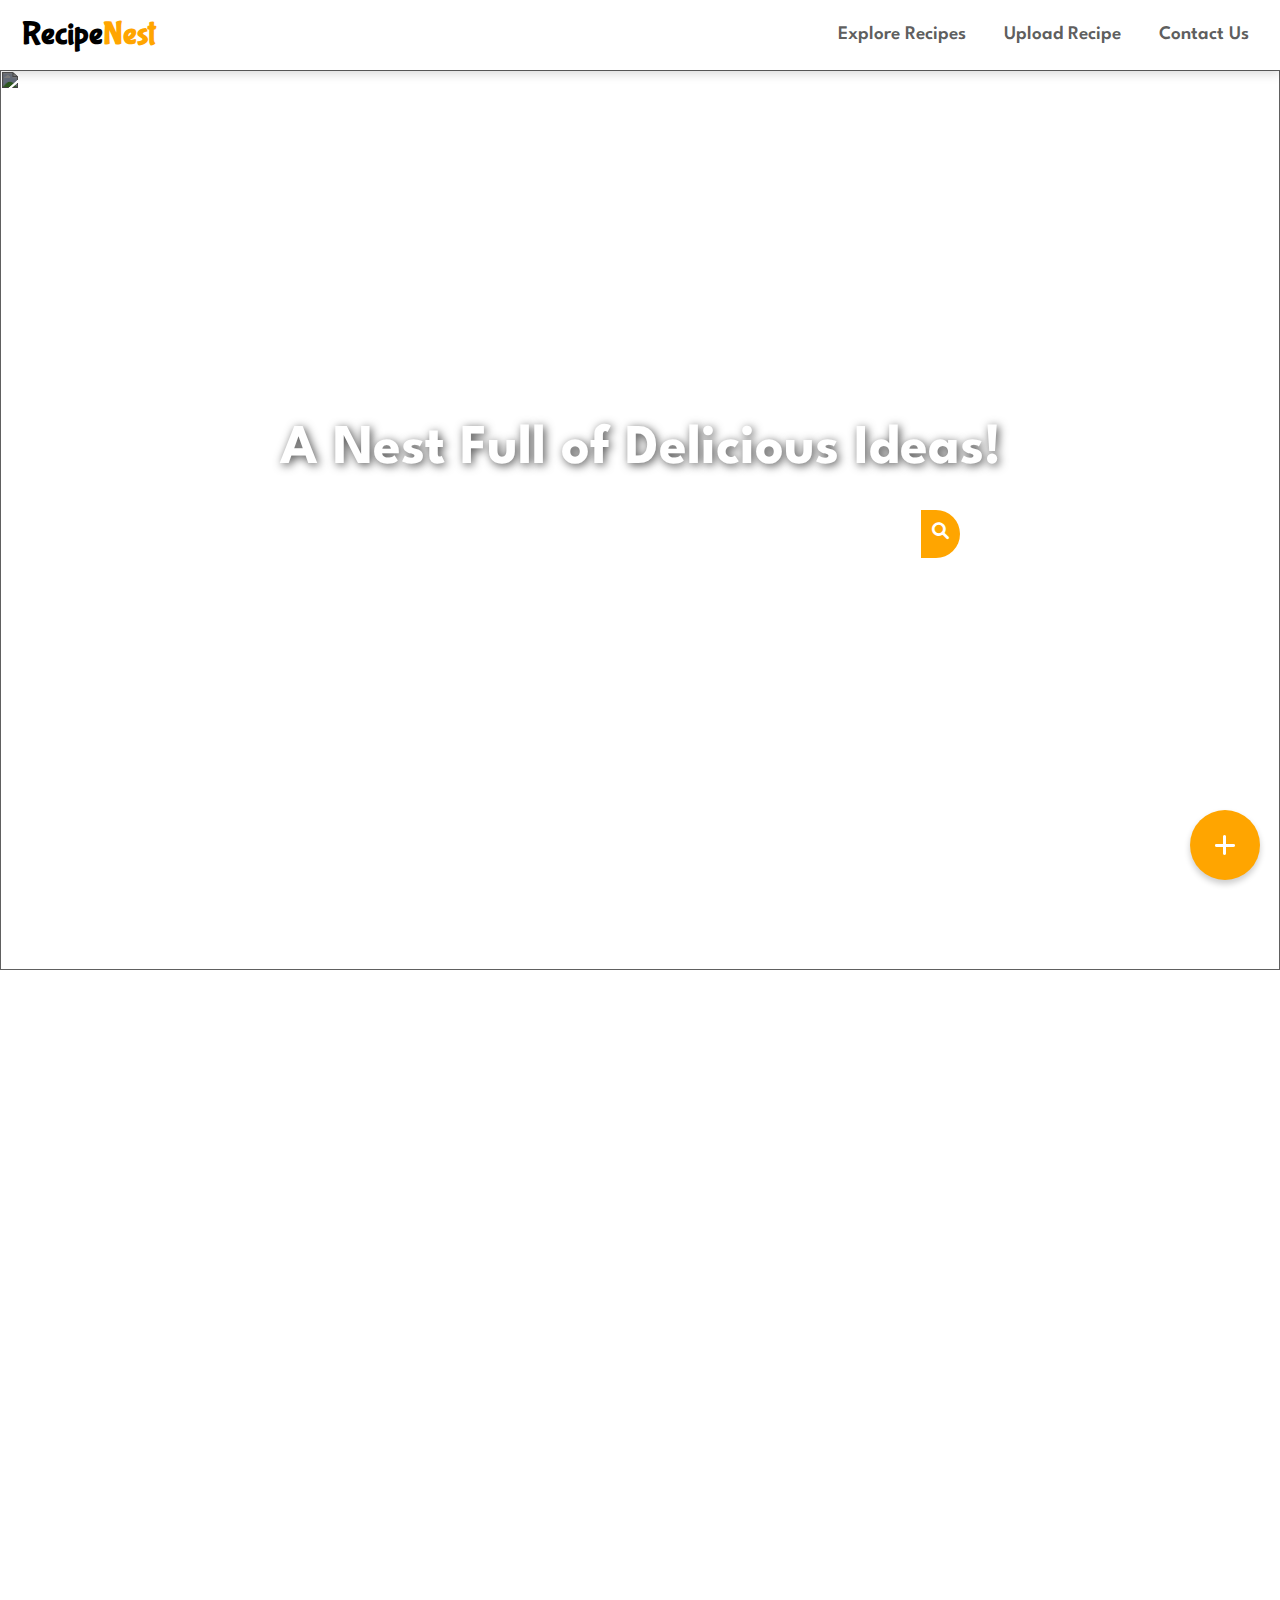
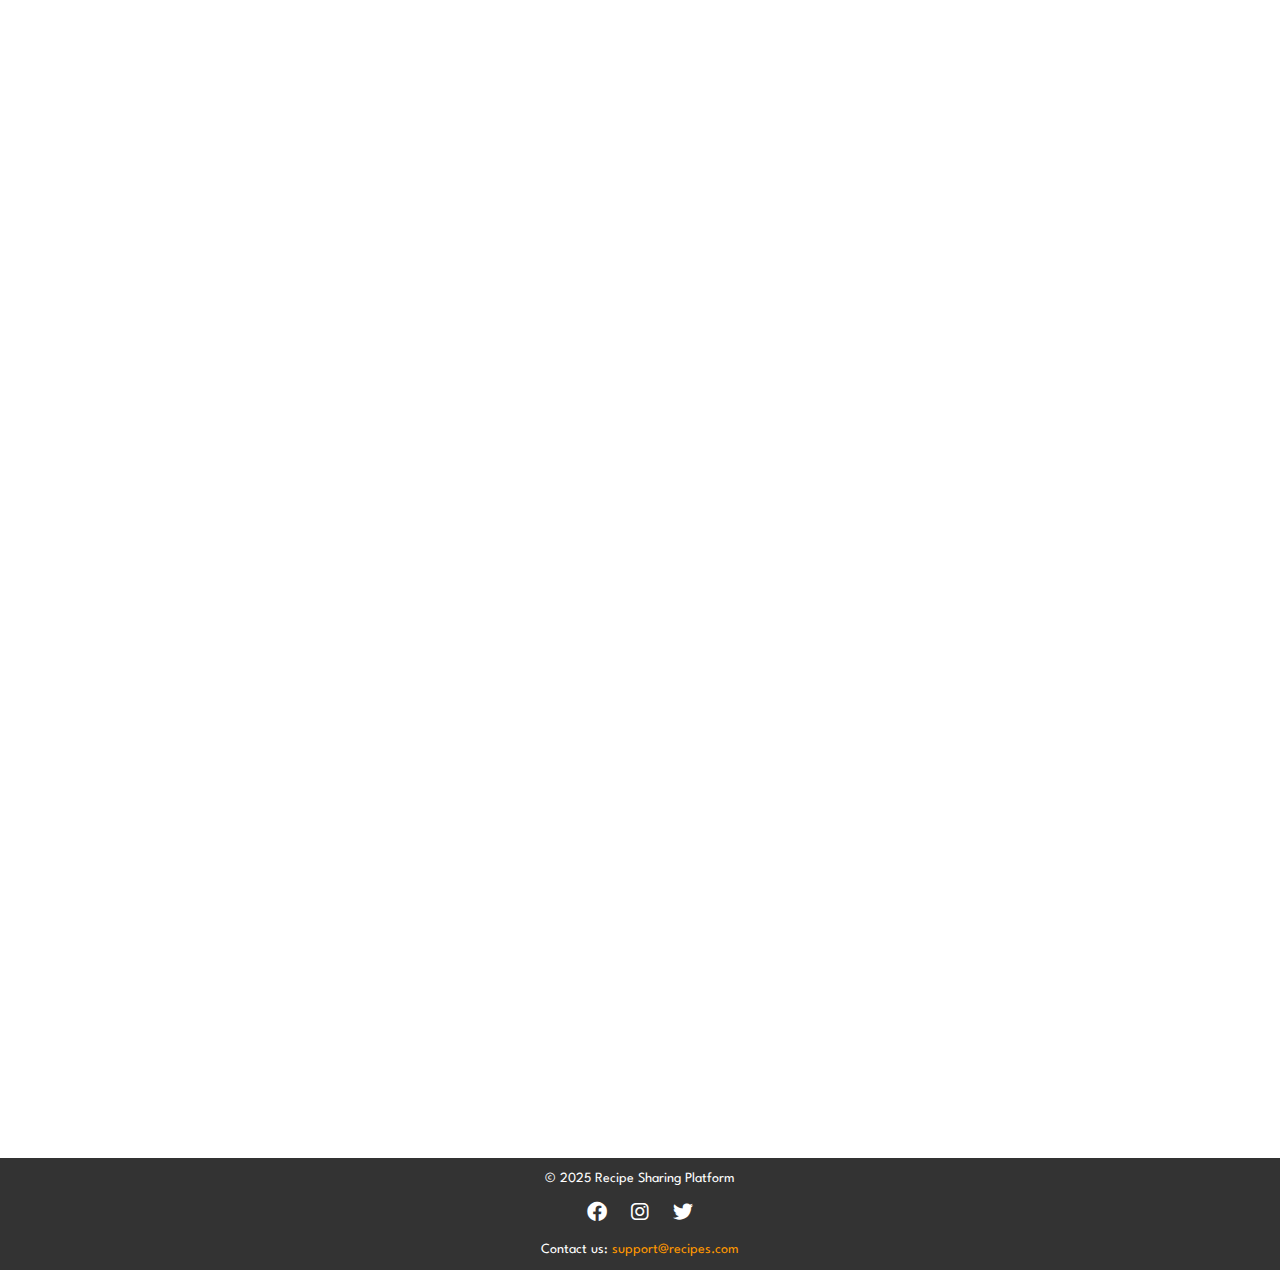
==== commit 5f51abc2: "-" ====
--- a/frontend/index.html
+++ b/frontend/index.html
@@ -9,7 +9,7 @@
     <link href="https://cdn.jsdelivr.net/npm/bootstrap@5.3.0/dist/css/bootstrap.min.css" rel="stylesheet">
 </head>
 <body>
-    <nav class="navbar navbar-expand-lg fixed-top">
+    <nav class="navbar navbar-expand-lg ">
         <div class="container-fluid">
           <a class="navbar-brand logo" href="index.html">
             <span class="logo-text" style="color: black;">Recipe</span><span class="logo-text" style="color: orange;">Nest</span>
@@ -23,7 +23,7 @@
           <!-- Navbar Links -->
           <div class="collapse navbar-collapse justify-content-end" id="navbarNav">
             <ul class="navbar-nav ms-auto">
-              <li class="nav-item"><a class="nav-link" href="#">Explore Recipes</a></li>
+              <li class="nav-item"><a class="nav-link" href="#recipes-section">Explore Recipes</a></li>
               <li class="nav-item"><a class="nav-link" href="upload.html" >Upload Recipe</a></li>
               <li class="nav-item"><a class="nav-link" href="contact.html">Contact Us</a></li>
               
@@ -295,7 +295,7 @@
 
 
     <!-- Recipe Section -->
-    <section class="recipes-section">
+    <section id="recipes-section" class="recipes-section">
         <h2 class="mb-4 fw-bold">Explore Our Recipes</h2>
         <div class="container">
             <div class="row">
@@ -307,7 +307,7 @@
                             <h3>Litti Chokha</h3>
                             <p class="cuisine">Indian</p>
                             <p class="tags">Main Dish • Spicy</p>
-                            <p class="card-text">A traditional North Indian dish.</p>
+                            <p class="description">A traditional North Indian dish.</p>
                             <a href="#" class="recipe-btn">View Recipe</a>
                         </div>
                     </div>
@@ -332,7 +332,7 @@
                     <div class="card recipe-card">
                         <img src="https://cdn2.tmbi.com/TOH/Images/Photos/37/1200x1200/exps28800_UG143377D12_18_1b_RMS.jpg" class="card-img-top" alt="Recipe Image">
                         <div class="card-body">
-                            <h5 class="card-title">Burger</h5>
+                            <h3 class="card-title">Burger</h3>
                             <p class="cuisine">American</p>
                             <p class="tags">Main Dish • Grilled</p>
                             <p class="description">Juicy burger with fresh ingredients.</p>
@@ -403,7 +403,7 @@
                             <h3>Gulab Jamun</h3>
                             <p class="cuisine">Indian</p>
                             <p class="tags">Sweet • Dessert</p>
-                            <p class="card-text">Soft, spongy, and soaked in fragrant sugar syrup – a timeless delight</p>
+                            <p class="description">Soft, spongy, and soaked in fragrant sugar syrup – a timeless delight</p>
                             <a href="#" class="recipe-btn">View Recipe</a>
                         </div>
                     </div>
--- a/frontend/styles.css
+++ b/frontend/styles.css
@@ -26,7 +26,7 @@
 /* Navbar */
 .navbar {
     background-color: white;
-    box-shadow: 0 5px 15px rgba(0, 0, 0, 0.06);
+    box-shadow: 0 4px 10px rgba(0, 0, 0, 0.15); /* Stronger shadow */
     padding: 12px 20px;
     height: 70px;
 }
@@ -437,24 +437,37 @@
     height: 100px;
 }
 
-.modal-body img{
-    object-fit: cover;
-    border-radius: 5px;
-}
 
 
 .recipes-section {
     padding: 50px 20px;
     text-align: center;
     background-color: #f8f9fa;
-}
-
+    position: relative;
+    opacity: 0;
+    transform: translateY(100px);
+    transition: opacity 1s ease-in-out, transform 1s ease-in-out;
+}
+.recipes-section.show {
+    opacity: 1;
+    transform: translateY(0);
+}
 .recipe-card {
     margin-bottom: 20px;
     overflow: hidden;
     border-radius: 10px;
     transition: transform 0.3s ease-in-out, box-shadow 0.3s ease-in-out;
 }
+/* @keyframes fadeIn {
+    from {
+        opacity: 0;
+        transform: translateY(15px);
+    }
+    to {
+        opacity: 1;
+        transform: translateY(0);
+    }
+} */
 .recipe-card img {
     height: 30vh;  /* Responsive height: 30% of viewport height */
     object-fit: cover; /* Crop and fit images */
@@ -479,7 +492,8 @@
 }
 
 .recipe-card h3 {
-    font-size: 20px;
+    font-size: 30px;
+    font-weight: 500;
     margin: 10px 0;
     color: #333;
 }
@@ -487,28 +501,28 @@
 /* Cuisine Tag */
 .cuisine {
     font-weight: bold;
-    color: #d35400;
-    font-size: 16px;
+    color: orange;
+    font-size: 17px;
     text-transform: uppercase;
 }
 
 /* Tags Styling */
 .tags {
     color: #555;
-    font-size: 14px;
+    font-size: 15px;
     margin: 5px 0;
 }
 
 /* Description */
 .description {
-    font-size: 14px;
+    font-size: 17px;
     color: #666;
     margin: 10px 0;
 }
 
 /* Button Styling */
 .details-btn {
-    background: #ff6b35;
+    background: orange;
     color: white;
     border: none;
     padding: 10px 15px;
@@ -519,21 +533,22 @@
 }
 
 .details-btn:hover {
-    background: #e65100;
+    background: rgb(206, 138, 13);
 }
 .recipe-btn {
     display: inline-block;
-    background-color: #ff5722; /* A warm orange shade */
+    background-color: orange; /* A warm orange shade */
     color: white;
     padding: 10px 20px;
     border-radius: 8px;
     text-decoration: none;
     font-weight: bold;
-    transition: 0.3s ease;
+    transition: 0.3s ease-in-out;
 }
 
 .recipe-btn:hover {
-    background-color: #e64a19; /* Darker shade on hover */
+    background-color: rgb(206, 138, 13); /* Darker shade on hover */
+    transform: scale(1.1);
 }
 
 
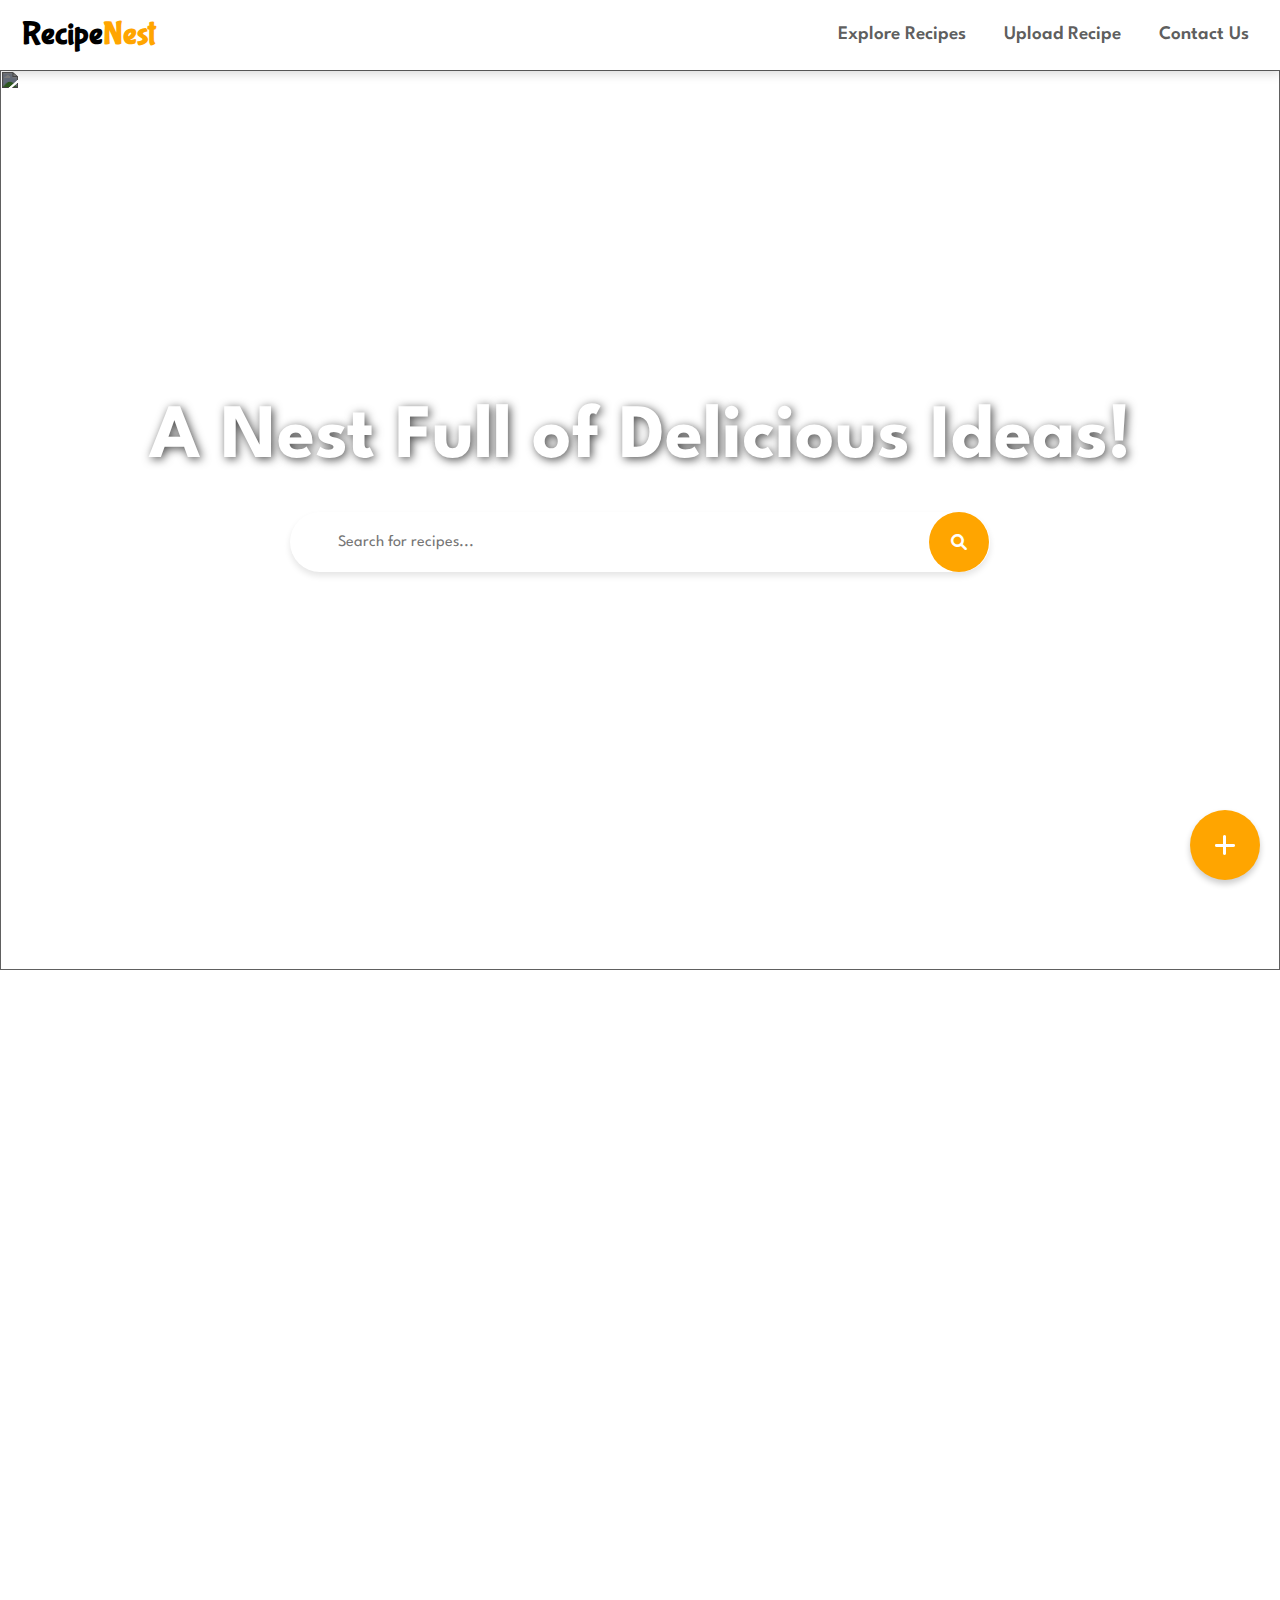
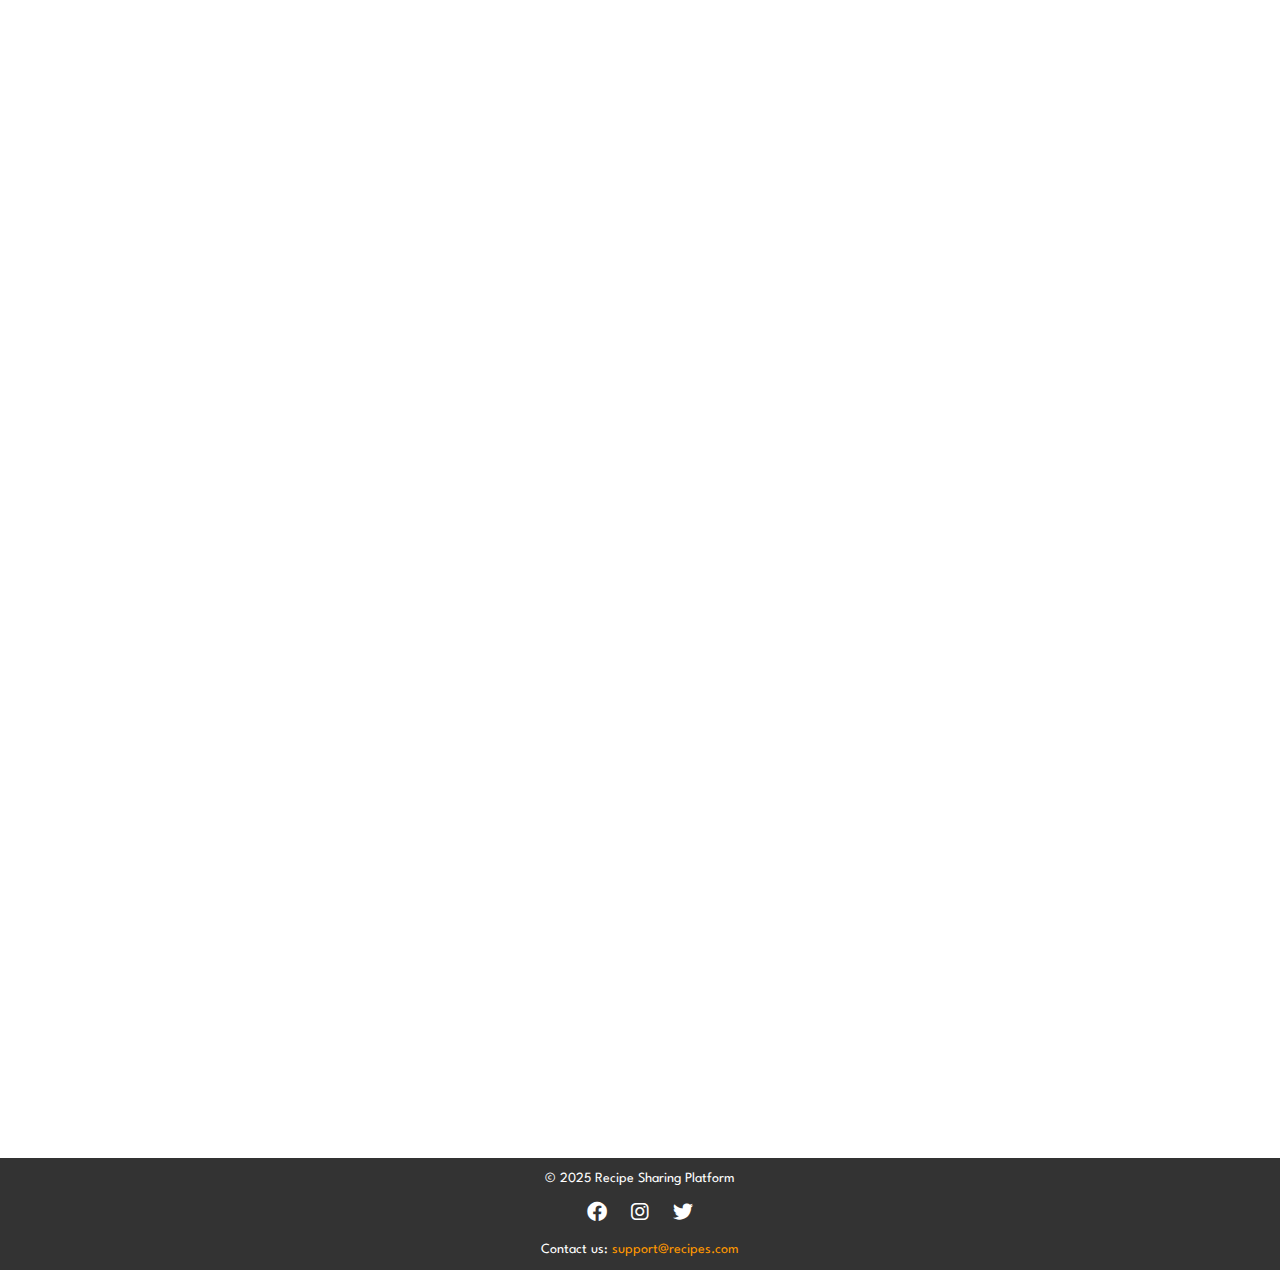
==== commit c30c3f05: "--" ====
--- a/frontend/index.html
+++ b/frontend/index.html
@@ -7,6 +7,7 @@
     <link rel="stylesheet" href="styles.css">
     <link rel="stylesheet" href="https://cdnjs.cloudflare.com/ajax/libs/font-awesome/6.0.0/css/all.min.css">
     <link href="https://cdn.jsdelivr.net/npm/bootstrap@5.3.0/dist/css/bootstrap.min.css" rel="stylesheet">
+    <link rel="stylesheet" href="https://cdn.jsdelivr.net/npm/@iconscout/unicons@4.2.0/css/line.min.css">
 </head>
 <body>
     <nav class="navbar navbar-expand-lg ">
@@ -16,15 +17,15 @@
           </a>
     
           <!-- Toggle Button -->
-          <button class="navbar-toggler" type="button" data-bs-toggle="collapse" data-bs-target="#navbarNav">
-            <i class="fa-solid fa-bars" style="color: white;"></i>
-          </button>
+          <button class="navbar-toggler" type="button" data-bs-toggle="collapse" data-bs-target="#navbarNav" aria-controls="navbarNav" aria-expanded="false" aria-label="Toggle navigation">
+            <i class="fa-solid fa-bars" style="color: black;"></i>
+        </button>
     
           <!-- Navbar Links -->
           <div class="collapse navbar-collapse justify-content-end" id="navbarNav">
             <ul class="navbar-nav ms-auto">
-              <li class="nav-item"><a class="nav-link" href="#recipes-section">Explore Recipes</a></li>
-              <li class="nav-item"><a class="nav-link" href="upload.html" >Upload Recipe</a></li>
+              <li class="nav-item"><a class="nav-link" href="index.html#recipes-section">Explore Recipes</a></li>
+              <li class="nav-item"><a class="nav-link" href="upload.html">Upload Recipe</a></li>
               <li class="nav-item"><a class="nav-link" href="contact.html">Contact Us</a></li>
               
             </ul>
@@ -35,182 +36,6 @@
         <i class="fa-solid fa-plus"></i>
     </button>
 
-    <!-- <div class="modal fade" id="addRecipe1ModalToggle" aria-hidden="true" aria-labelledby="addRecipe1ModalToggleLabel" tabindex="-1">
-        <div class="modal-dialog modal-dialog-centered">
-          <div class="modal-content">
-            <div class="modal-header">
-              <h1 class="modal-title fs-5" id="addRecipe1ModalToggleLabel">ADD RECIPE</h1>
-              <button type="button" class="btn-close" data-bs-dismiss="modal" aria-label="Close"></button>
-            </div>
-            <div class="modal-body">
-                <p><strong>Step 1: Add Basic Recipe Information</strong></p>
-
-                <form id="recipeForm1" action="#" method="GET">
-                    <div >
-                        <label for="title" >Title</label>
-                        <input type="text"  id="title" placeholder="Enter recipe title" required>
-                    </div>
-
-                    <div >
-                        <label for="description">Description</label>
-                        <textarea  id="description" rows="3" cols="50" placeholder="Enter recipe description"></textarea>
-                    </div>
-
-                    <div >
-                        <label for="dropdown">Cuisine:</label>
-                        <div class="dropdown">
-                            <button class="dropdown-btn dropdown-toggle" type="button" data-bs-toggle="dropdown" aria-expanded="false">
-                                Select cuisines
-                            </button>
-                            <ul class="dropdown-menu">
-                              <li class="dropdown-item" onclick="selectCuisine('Mexican')">Mexican</li>
-                              <li class="dropdown-item" onclick="selectCuisine('Indian')">Indian</li>
-                              <li class="dropdown-item" onclick="selectCuisine('Italian')">Italian</li>
-                              <li class="dropdown-item" onclick="selectCuisine('Chinese')">Chinese</li>                              
-                            </ul>
-                        </div>
-                        <div class="selected-cuisine" id="selected-cuisine"></div>                     
-                    </div>
-
-                    <div>
-                        <label >Veg/Non-Veg</label>
-                        <div class="radio-group">
-                            <div class="veg" >
-                                <input type="radio" id="veg" name="type" value="veg" checked>
-                                <label for="veg">Veg</label>
-                            </div>                                   
-                            <div class="non-veg">
-                                <input type="radio" id="nonveg" name="type" value="nonveg">
-                                <label for="nonveg">Non-Veg</label>
-                            </div>                                    
-                        </div>
-                    </div>
-                </form>
-                <div class="buttons">
-                    <button type="button" class="close-btn" data-bs-dismiss="modal">Close</button>
-                    <button type="button" class="next-btn" data-bs-target="#addRecipe2ModalToggle2" data-bs-toggle="modal">Next</button>
-                </div>
-            </div>                
-            </div>
-          </div>
-        </div>
-      </div>
-
-
-      <div class="modal fade" id="addRecipe2ModalToggle2" aria-hidden="true" aria-labelledby="addRecipe2ModalToggleLabel2" tabindex="-1">
-        <div class="modal-dialog modal-dialog-centered">
-          <div class="modal-content">
-            <div class="modal-header">
-              <h1 class="modal-title fs-5" id="addRecipe2ModalToggleLabel2">ADD RECIPES</h1>
-              <button type="button" class="btn-close" data-bs-dismiss="modal" aria-label="Close"></button>
-            </div>
-            <div class="modal-body">
-                <p><strong>Step 2: Add Tags and Captions</strong></p>
-                <form id="recipeForm2" action="#" method="GET">
-                        <label for="dropdown">Tags:</label>
-                        <div class="dropdown">
-                            <button class="dropdown-btn dropdown-toggle" type="button" data-bs-toggle="dropdown" aria-expanded="false">
-                                Select tags
-                            </button>
-                            <ul class="dropdown-menu">
-                              <li class="dropdown-item" onclick="selectTag('Healthy')">Healthy</li>
-                              <li class="dropdown-item" onclick="selectTag('Vegan')">Vegan</li>
-                              <li class="dropdown-item" onclick="selectTag('Dessert')">Dessert</li>
-                              <li class="dropdown-item" onclick="selectTag('Main Dish')">Main Dish</li>  
-                              <li class="dropdown-item" onclick="selectTag('Soup')">Soup</li>  
-                              <li class="dropdown-item" onclick="selectTag('Salad')">Salad</li>                              
-                            </ul>
-                        </div>
-                        <div class="selected-tag" id="selected-tag"></div>
-                        <div>
-                            <label for="caption">Caption</label>
-                            <textarea  id="caption" rows="2" cols="50" placeholder="Enter a caption for your recipe"></textarea>
-                        </div>
-                </form>
-                <div class="buttons">
-                    <button type="button" class="close-btn" data-bs-dismiss="modal">Close</button>
-                <div>
-                    <button type="button" class="back-btn" data-bs-target="#addRecipe1ModalToggle" data-bs-toggle="modal">Back</button>
-                    <button type="button" class="next-btn" data-bs-target="#addRecipe3ModalToggle3" data-bs-toggle="modal">Next</button>
-                </div>                
-                </div>
-            </div>
-          </div>
-        </div>
-      </div>
-  
-
-
-      <div class="modal fade" id="addRecipe3ModalToggle3" aria-hidden="true" aria-labelledby="addRecipe3ModalToggleLabel3" tabindex="-1">
-        <div class="modal-dialog modal-dialog-centered">
-          <div class="modal-content">
-            <div class="modal-header">
-              <h1 class="modal-title fs-5" id="addRecipe3ModalToggleLabel3">ADD RECIPES</h1>
-              <button type="button" class="btn-close" data-bs-dismiss="modal" aria-label="Close"></button>
-            </div>
-            <div class="modal-body">
-                <p><strong>Step 3: Add Ingredients and Steps</strong></p>
-                <form id="recipeForm3" action="#" method="GET">    
-                    <div >
-                        <label for="ingredients" >Ingredients:</label>
-                        <input type="text"  id="ingredients" placeholder="Enter the ingredients">
-                    </div>
-                    <div class="selected-ingredients" id="selected-ingredients"></div>  
-                    <div class="add-ing add-btn">Add Ingredient</div>    
-                    
-                    <div >
-                        <label for="step">Steps:</label>
-                        <textarea  id="step" rows="2" placeholder="Enter the steps"></textarea>
-                    </div>
-                    <div class="instructions" id="instructions"></div> 
-                    <div class="add-step add-btn">Add the step</div>  
-                </form>
-                <div class="buttons">
-                    <button type="button" class="close-btn" data-bs-dismiss="modal">Close</button>
-                <div>
-                    <button type="button" class="back-btn" data-bs-target="#addRecipe2ModalToggle2" data-bs-toggle="modal">Back</button>
-                    <button type="button" class="next-btn" data-bs-target="#addRecipe4ModalToggle4" data-bs-toggle="modal">Next</button>
-                </div>                
-                </div>
-            </div>
-          </div>
-        </div>
-      </div>
-
-
-
-
-      <div class="modal fade" id="addRecipe4ModalToggle4" aria-hidden="true" aria-labelledby="addRecipe4ModalToggleLabel4" tabindex="-1">
-        <div class="modal-dialog modal-dialog-centered">
-          <div class="modal-content">
-            <div class="modal-header">
-              <h1 class="modal-title fs-5" id="addRecipe4ModalToggleLabel4">ADD RECIPES</h1>
-              <button type="button" class="btn-close" data-bs-dismiss="modal" aria-label="Close"></button>
-            </div>
-            <div class="modal-body">
-                <p><strong>Step 4: Add an Image</strong></p>
-                <form action="/upload" method="post" enctype="multipart/form-data">
-                    <label for="file">Choose an image:</label>
-                    <input type="file" id="file" name="file" accept="image/*">
-                    <p id="file-error" style="color: red; display: none;">Only image files are allowed!</p>
-                    <br>
-                    <img id="preview" src="" alt="Image Preview">
-                </form>        
-                
-                <div class="buttons">
-                    <button type="button" class="close-btn" data-bs-dismiss="modal">Close</button>
-                <div>
-                    <button type="button" class="back-btn" data-bs-target="#addRecipe3ModalToggle3" data-bs-toggle="modal">Back</button>
-                    <button type="button" class="next-btn">Post</button>
-                </div>                
-                </div>
-            </div>
-          </div>
-        </div>
-      </div>
-
- -->
-
 
 
     
@@ -233,7 +58,7 @@
             </form>
             <div class="filter">
                 <button type="button" data-bs-toggle="modal" data-bs-target="#filterModal">
-                    <span> Click Here for Advanced filters</span>
+                    <span>Advanced filters</span>
                     <i class="fa-solid fa-filter"></i>   
                 </button>                             
             </div>
@@ -264,6 +89,10 @@
                                     <option value="italian">Italian</option>
                                     <option value="chinese">Chinese</option>
                                     <option value="mexican">Mexican</option>
+                                    <option value="greek">Greek</option>
+                                    <option value="japanese">Japanese</option>
+                                    <option value="french">French</option>
+                                    <option value="vietnamese">Vietnamese</option>
                                 </select>
                         
                                 <label for="ingredients">Ingredients (comma separated):</label>
@@ -274,8 +103,8 @@
                         
                                 <label for="sort">Sort Recipes By:</label>
                                 <select id="sort" name="sort">
-                                    <option value="">Select Sorting</option>
-                                    <option value="time">Cooking Time</option>
+                                    <option value="" disabled selected hidden>Select Sorting</option>
+                                    <option value="time">Cooking Time low</option>
                                     <option value="ingredients_count">Number of Ingredients</option>
                                 </select> 
                                 <div class="buttons">
@@ -417,13 +246,14 @@
                             <p class="cuisine">South Indian</p>
                             <p class="tags">Crispy • Breakfast</p>
                             <p class="description">Crispy, thin rice crepe, served with chutney & sambar</p>
-                            <a href="#" class="recipe-btn">View Recipe</a>
+                            <a href="recipe-page.html" class="recipe-btn">View Recipe</a>
                         </div>
                     </div>
                 </div>
             </div>
         </div>
     </section>
+        
 
 
 
@@ -438,12 +268,11 @@
             <p>Contact us: <a href="mailto:support@recipes.com">support@recipes.com</a></p>
         </div>
     </footer>
-
-
-
-
     </main>
+
+    <script type="text/javascript" src="script.js"></script>
+    <script src="https://cdn.jsdelivr.net/npm/@iconscout/unicons@4.2.0/script/monochrome/bundle.min.js"></script>
+    <script  src="https://cdnjs.cloudflare.com/ajax/libs/jspdf/2.5.1/jspdf.umd.min.js"></script>
     <script src="https://cdn.jsdelivr.net/npm/bootstrap@5.3.0/dist/js/bootstrap.bundle.min.js"></script>
-    <script type="text/javascript" src="script.js"></script>
 </body>
 </html>--- a/frontend/styles.css
+++ b/frontend/styles.css
@@ -16,7 +16,7 @@
     width: 100vw;
     height: 100vh;
     overflow-x: hidden;
-    background-color: #f8f9fa;
+    background-color: rgb(238, 183, 82)
 }
 
 a {
@@ -26,7 +26,7 @@
 /* Navbar */
 .navbar {
     background-color: white;
-    box-shadow: 0 4px 10px rgba(0, 0, 0, 0.15); /* Stronger shadow */
+    box-shadow: 0 4px 10px rgba(0, 0, 0, 0.15);
     padding: 12px 20px;
     height: 70px;
 }
@@ -70,14 +70,25 @@
 }
 
 /* Mobile Dropdown Menu */
-@media (max-width: 992px) {
+@media (max-width: 768px) {
     .navbar-collapse {
+        z-index: 100;
         background-color: white;
-        padding: 10px;
+        padding: 0;
+        margin: 0;
         box-shadow: -5px 5px 15px rgba(0, 0, 0, 0.2);
         border-radius: 0 0 10px 10px;
     }
-}
+    .navbar-nav {
+        padding: 0;
+        margin: 0;
+    }
+
+    .nav-item {
+        padding: 8px 15px; /* Reduce excessive padding */
+    }
+}
+
 
 /* Hero Section */
 .title {
@@ -111,50 +122,108 @@
 
 /* Tag Line */
 
-.tag-line p {
+/*.tag-line p {
     font-size: 3.5rem;
     font-weight: bold;
     text-shadow: 2px 2px 10px rgba(0, 0, 0, 0.7);
-}
+}*/
+.tag-line p {
+    font-size: 6vw; /* Default font size based on viewport width */
+    font-weight: bold;
+    text-shadow: 2px 2px 10px rgba(0, 0, 0, 0.7);
+}
+
+
+
+/*  */
 
 /* Search Bar */
 .search {
     display: flex;
     align-items: center;
-    border: 2px solid white;
+    justify-content: center;
+    width: 90%;
+    max-width: 700px;
+    margin: 0 auto;
+    padding: 0 1px;
+    background: white;
     border-radius: 30px;
-    overflow: hidden;
-    transition: 0.3s;
-}
-
-.search-bar input {
-    padding: 8px 13px;
-    width: 600px;
-    border: none;
-    background: transparent;
+    box-shadow: 0px 4px 6px rgba(0, 0, 0, 0.1);
+}
+
+/* Search Input */
+.search-bar {
+    flex: 1;
+}
+
+.search input {
+    width: 90%;
+    padding: 12px 15px;  /* Adjust padding */
+    border: none;
     outline: none;
-    font-size: 20px;
-    color: white;
-}
-
-.search-bar input::placeholder {
-    color: rgba(255, 255, 255, 0.7);
-}
-
+    font-size: 16px;
+    height: 8vw;  /* Responsive height based on viewport width */
+    max-height: 60px; /* Maximum height */
+    min-height: 40px; /* Minimum height */
+    border-radius:30px;
+}
+
+/* Search Button */
 .search-button {
-    background-color: orange;
-    border: none;
-    padding: 11px;
+    background: orange;
+    border: none;
+    padding: 12px 15px;  /* Same padding as input */
     cursor: pointer;
-    transition: background-color 0.3s;
-    color: white;
-    font-size: 17px;
-}
-
-.search-button:hover {
-    background-color: rgb(204, 133, 1);
-}
-
+    color: white;
+    border-radius: 50%; /* Make it a circle */
+    display: flex;
+    align-items: center;
+    justify-content: center;
+    height: 8vw;  /* Responsive height based on viewport width */
+    width: 8vw;   /* Ensure width is the same */
+    max-height: 60px; /* Maximum height */
+    max-width: 60px;  /* Maximum width */
+    min-height: 40px; /* Minimum height */
+    min-width: 40px;  /* Minimum width */
+}
+
+/* Search Icon */
+.search-button i {
+    font-size: 1rem; /* Adjust icon size */
+}
+
+/* Media Query for Smaller Screens */
+@media (max-width: 768px) {
+    .search-button {
+        height: 10vw;  /* Larger button for smaller screens */
+        width: 10vw;
+    }
+
+    .search input {
+        height: 10vw;  /* Match the height of the input with the button */
+    }
+}
+
+.filter {
+    display: flex;
+    justify-content: center;
+    margin-top: 15px; /* Adjust as needed */
+}
+
+.filter button {
+    background: none;
+    border: none;
+    font-size: clamp(1rem,2vw,2rem);
+    color: white;
+    cursor: pointer;
+    display: flex;
+    align-items: center;
+    gap: 5px;
+}
+
+.filter button i {
+    color: white;
+}
 /* Filter Button */
 .filter button {
     margin: 10px;
@@ -309,22 +378,22 @@
     font-weight: 700;
 }
 
-.modal-body .close-btn,.back-btn,.add-btn{
+.modal-body .close-btn{
     color: grey;
     background: transparent;
     border: 2px solid grey;
 }
-.modal-body .close-btn:hover,.back-btn:hover,.add-btn:hover{
+.modal-body .close-btn:hover{
     color: orange;
     border-color:orange ;
 
 }
-.modal-body .apply-btn,.next-btn{
+.modal-body .apply-btn{
     background: orange;      
     color: white;  
     border: 2px solid orange;
 }
-.modal-body .apply-btn:hover,.next-btn:hover {
+.modal-body .apply-btn:hover {
     background: rgb(204, 133, 1);
     border-color:  orange;
 }
@@ -339,104 +408,6 @@
     padding: 20px;
     border-radius: 10px;
 }
-
-/* Progress Steps
-.progress-container {
-    display: flex;
-    align-items: center;
-    justify-content: space-between;
-    width: 80%;
-    margin: 50px auto;
-    position: relative;
-}
-
-.step {
-    width: 30px;
-    height: 30px;
-    border-radius: 50%;
-    background: white;
-    border: 3px solid #ddd;
-    display: flex;
-    align-items: center;
-    justify-content: center;
-    font-weight: bold;
-    position: relative;
-    z-index: 1;
-}
-
-.progress-container::before {
-    content: "";
-    position: absolute;
-    top: 50%;
-    left: 0;
-    width: 100%;
-    height: 4px;
-    background: #ddd;
-    z-index: -1; 
-}
-
-.step.active {
-    border-color: orange;
-    background: orange;
-    color: white;
-} */
-
-#addRecipe1ModalToggle .buttons{
-    display: flex;
-    justify-content: space-between;
-    margin-top: 15px;
-}
-
-#addRecipe2ModalToggle2 .buttons{
-    display: flex;
-    justify-content: space-between;
-}
-#addRecipe3ModalToggle3 .buttons{
-    display: flex;
-    justify-content: space-between;
-    margin-top: 15px;
-}
-#addRecipe4ModalToggle4 .buttons{
-    display: flex;
-    justify-content: space-between;
-    margin-top: 15px;
-}
-.keywords-cuisine,.keywords-tag, .keywords-ingredient, .keywords-ingredient {
-    background: rgb(148, 147, 147);
-    font-size: 16px;
-    padding: 3px 7px;
-    border-radius: 5px;
-    color: white;
-    display: inline-flex;
-    align-items: center;
-    margin: 5px;
-}
-.keywords-cuisine .btn-close ,.keywords-tag .btn-close, .keywords-ingredient .btn-close, .keywords-ingredient .btn-close {
-    transform: scale(0.7);
-    margin: 0;
-    padding: 0;
-}
-
-.add-btn{
-    width: 120px;
-    font-size: 16px;
-    padding: 5px 13px;
-    cursor: pointer;
-    border-radius: 5px;
-    transition: all 0.3s ease-in;
-    font-weight: 700;
-    border: 1px solid gray;
-}
-.add-ing{
-    margin-top: 10px;
-    width: 135px;
-}
-#preview{
-    margin-top: 10px;
-    width: 100%;
-    height: 100px;
-}
-
 
 
 .recipes-section {
